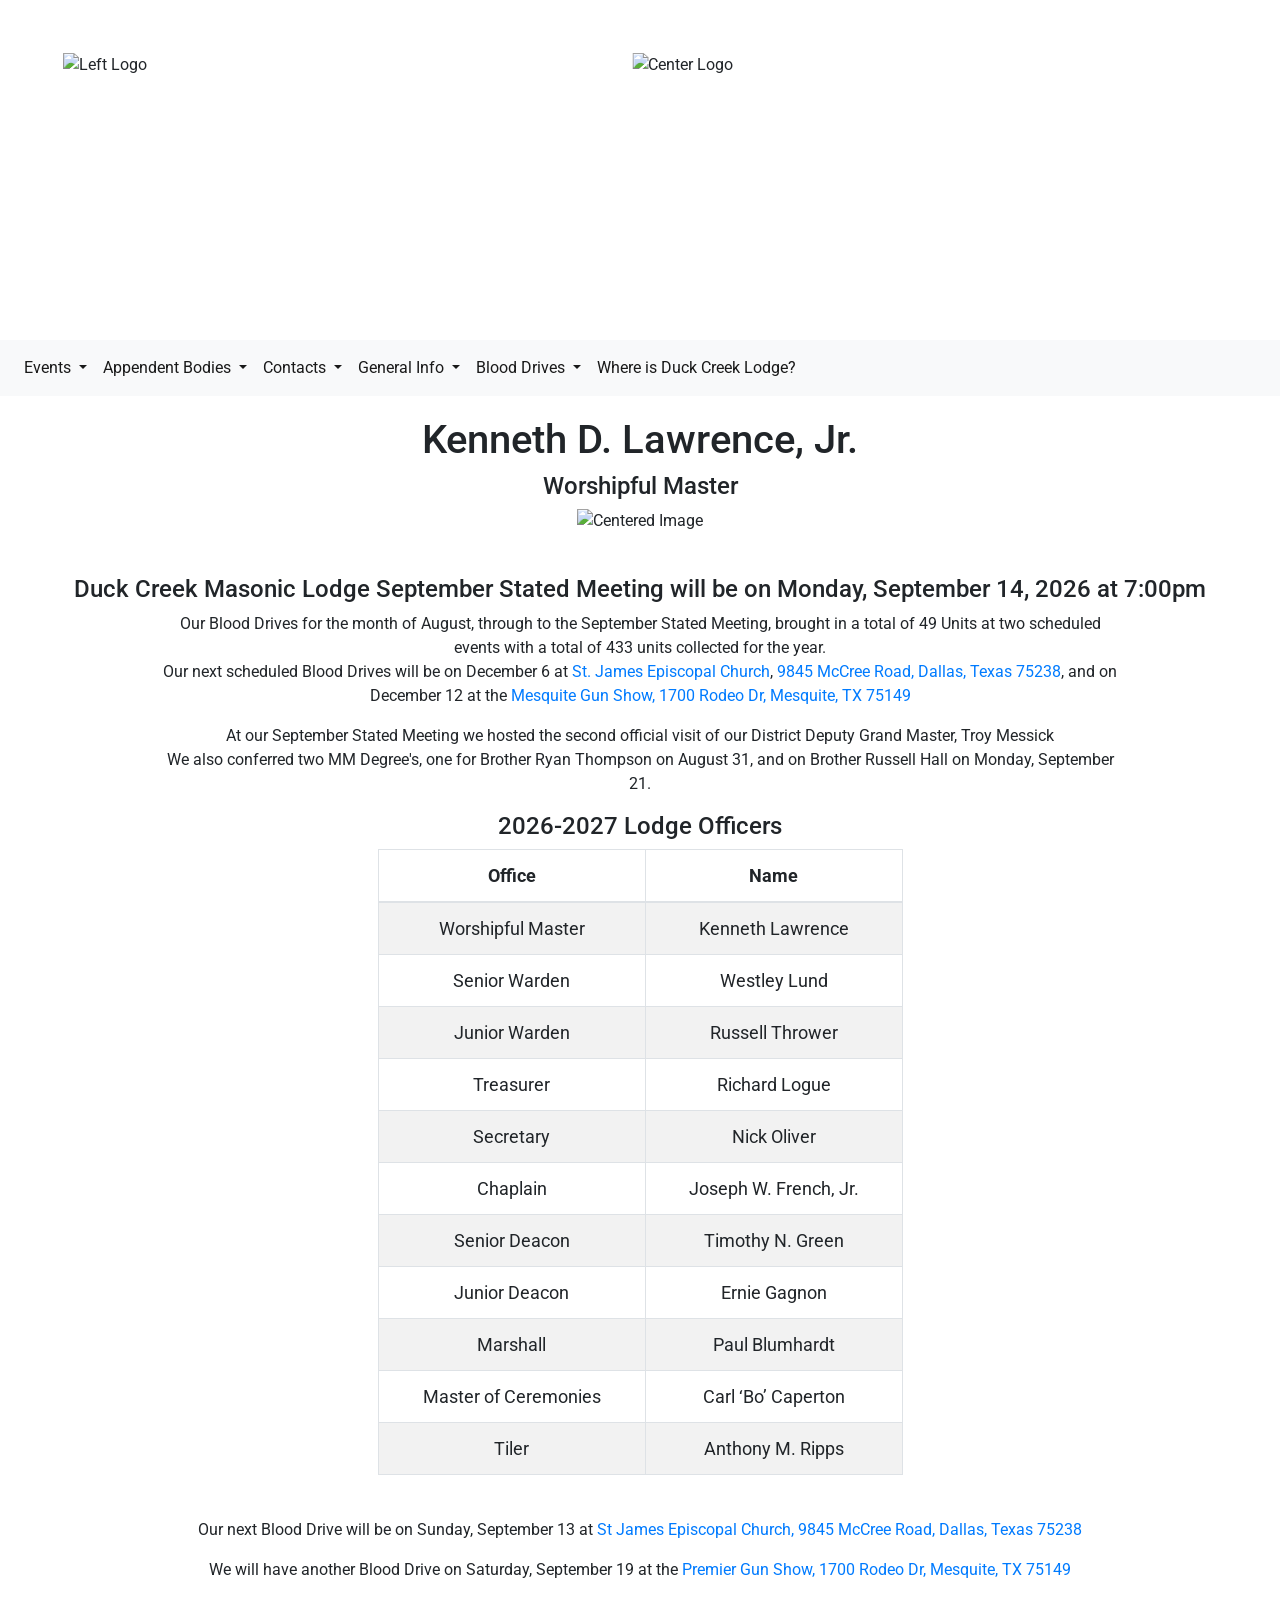
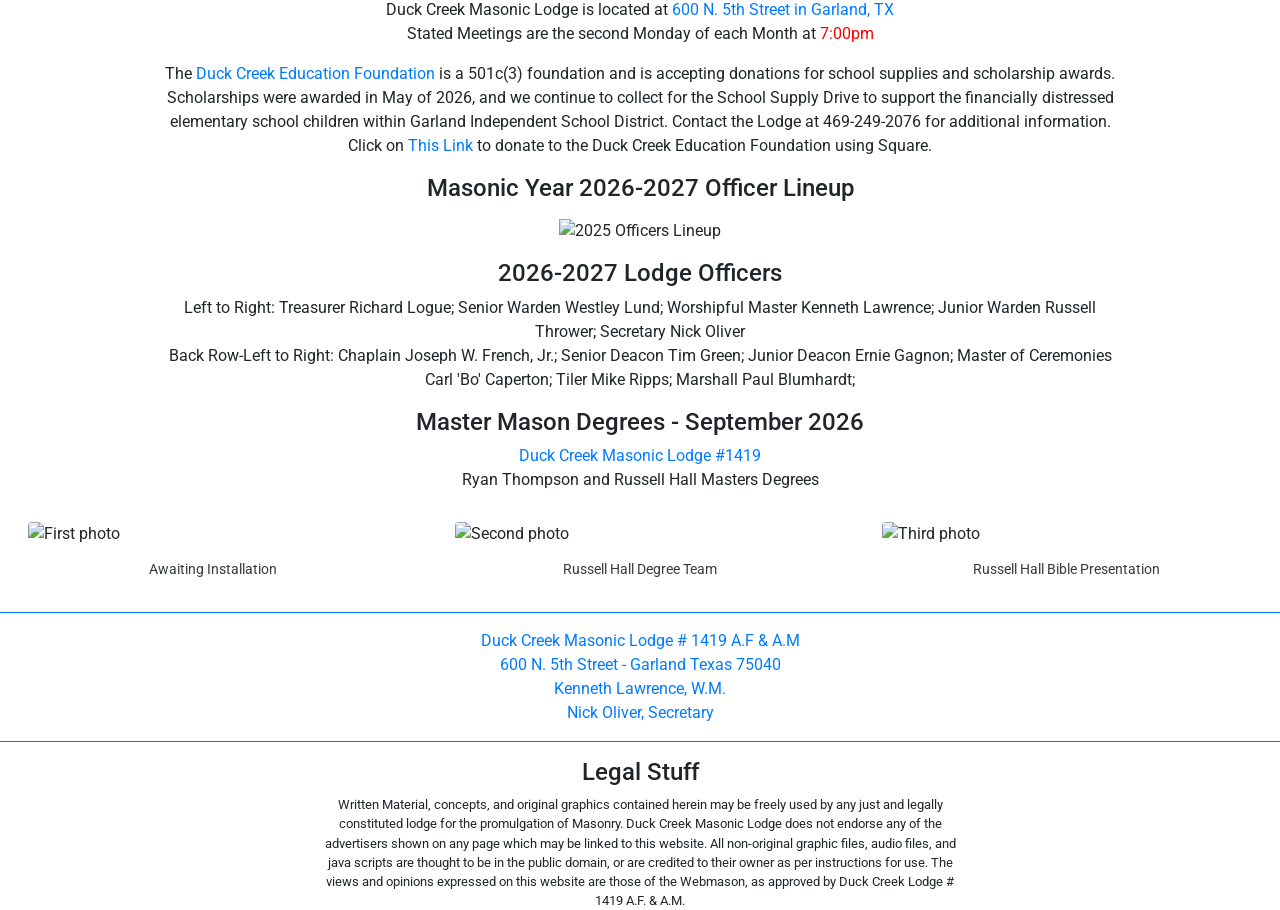
==== index.html @ f327c806 "October update" ====
<!DOCTYPE html>
<html lang="en">

<head>
    <!-- Google analytics javascript -->
    <script async src="https://www.googletagmanager.com/gtag/js?id=G-EPC816P510"></script>
    <script>
        window.dataLayer = window.dataLayer || [];
        function gtag() { dataLayer.push(arguments); }
        gtag('js', new Date());

        gtag('config', 'G-EPC816P510'); 
    </script>

    <meta charset="UTF-8">
    <meta name="viewport" content="width=device-width, initial-scale=1.0">
    <title>Duck Creek Masonic Lodge</title>
    <link rel="preconnect" href="https://fonts.googleapis.com">
    <link rel="preconnect" href="https://fonts.gstatic.com" crossorigin>
    <link
        href="https://fonts.googleapis.com/css2?family=Roboto:ital,wght@0,100..900;1,100..900&family=Sansation:ital,wght@0,300;0,400;0,700;1,300;1,400;1,700&display=swap"
        rel="stylesheet">
    <link rel="stylesheet" href="https://cdn.jsdelivr.net/npm/bootstrap@4.5.3/dist/css/bootstrap.min.css"
        integrity="sha384-TX8t27EcRE3e/ihU7zmQxVncDAy5uIKz4rEkgIXeMed4M0jlfIDPvg6uqKI2xXr2" crossorigin="anonymous">
    <link rel="stylesheet" href="styles.css">
</head>

<body>
    <div class="header">
        <img src="images/gmlogo.jpg" alt="Left Logo" class="logo-left">
        <img src="images/DCLheader2000.gif" alt="Center Logo" class="logo-center">
    </div>
    <nav class="navbar navbar-expand-lg navbar-light bg-light">
        <!-- <a class="navbar-brand" href="#">Navbar</a> -->
        <button class="navbar-toggler" type="button" data-toggle="collapse" data-target="#navbarSupportedContent"
            aria-controls="navbarSupportedContent" aria-expanded="false" aria-label="Toggle navigation">
            <span class="navbar-toggler-icon"></span>
        </button>

        <div class="collapse navbar-collapse" id="navbarSupportedContent">
            <ul class="navbar-nav mr-auto">
                <li class="nav-item active dropdown">
                    <a class="nav-link dropdown-toggle" href="#" id="navbarDropdown" role="button"
                        data-toggle="dropdown" aria-haspopup="true" aria-expanded="false">
                        Events
                    </a>
                    <div class="dropdown-menu" aria-labelledby="navbarDropdown">
                        <a class="dropdown-item" href="https://masoniceventstexas.org/" target="_blank">Masonic
                            Events</a>
                        <a class="dropdown-item" href="https://tx.grandview.systems/public_members/events"
                            target="blank">Grand Lodge Events</a>
                        <!-- <div class="dropdown-divider"></div>
                        <a class="dropdown-item" href="#">Something else here</a> -->
                    </div>
                </li>
                <li class="nav-item active dropdown">
                    <a class="nav-link dropdown-toggle" href="#" id="navbarDropdown" role="button"
                        data-toggle="dropdown" aria-haspopup="true" aria-expanded="false">
                        Appendent Bodies
                    </a>
                    <div class="dropdown-menu" aria-labelledby="navbarDropdown">
                        <a class="dropdown-item" href="http://www.14mwsa.com/" target="_blank">14th District MWSA</a>
                        <a class="dropdown-item" href="https://www.hellashriner.org" target="_blank">Hella
                            Shrine</a></a>
                        <a class="dropdown-item" href="https://dallasscottishrite.org" target="_blank">Dallas Scottish
                            Rite</a></a>
                        <a class="dropdown-item" href="https://www.garlandscottishriteclub.org/" target="_blank">Garland
                            Scottish Rite Club</a>
                        <a class="dropdown-item" href="https://www.richardsondemolay.com/" target="_blank">Richardson
                            Chapter, Order of
                            Demolay</a>
                    </div>
                </li>
                <li class="nav-item active dropdown">
                    <a class="nav-link dropdown-toggle" href="#" id="navbarDropdown" role="button"
                        data-toggle="dropdown" aria-haspopup="true" aria-expanded="false">
                        Contacts
                    </a>
                    <div class="dropdown-menu" aria-labelledby="navbarDropdown">
                        <a class="dropdown-item pmpage" href="Pastmasters/pastmasters.html" target="blank">Past
                            Masters</a>
                        <a class="dropdown-item" href="committees/duck_creek_masonic_lodge.htm"
                            target="blank">Committees</a>
                        <a class="dropdown-item" href="Officers/officers-line.html" target="blank">Officers</a>
                    </div>
                </li>
                <li class="nav-item active dropdown">
                    <a class="nav-link dropdown-toggle" href="#" id="navbarDropdown" role="button"
                        data-toggle="dropdown" aria-haspopup="true" aria-expanded="false">
                        General Info
                    </a>
                    <div class="dropdown-menu" aria-labelledby="navbarDropdown">
                        <a class="dropdown-item" href="info%20page/info%20page.htm" target="blank">Your First Steps</a>
                        <a class="dropdown-item" href="masonic%20library%20web%20page/library.htm"
                            target="blank">Library</a>
                        <a class="dropdown-item" href="download page/download.htm" target="blank">Download Area</a>
                        <a class="dropdown-item" href="Masonic%20History/texaspage.htm" target="blank">Masonic
                            History</a>
                    </div>
                </li>
                <li class="nav-item active dropdown">
                    <a class="nav-link dropdown-toggle" href="#" id="navbarDropdown" role="button"
                        data-toggle="dropdown" aria-haspopup="true" aria-expanded="false">
                        Blood Drives
                    </a>
                    <div class="dropdown-menu" aria-labelledby="navbarDropdown">
                        <a class="dropdown-item" href="blood_drive/PremierGunShows_19Sept2026.pdf"
                            target="blank">Mesquite Gun Show-Sept 19</a>
                    </div>
                </li>
                <li class="nav-item active">
                    <a class="nav-link" href="https://maps.app.goo.gl/DJQTH6rygaQ6bvAQA" target="_blank">Where is Duck
                        Creek Lodge?</a>
                </li>
            </ul>
            <!-- <form class="form-inline my-2 my-lg-0">
                <input class="form-control mr-sm-2" type="search" placeholder="Search" aria-label="Search">
                <button class="btn btn-outline-success my-2 my-sm-0" type="submit">Search</button>
            </form> -->
        </div>
    </nav>
    <h1>Kenneth D. Lawrence, Jr.</h1>
    <h2>Worshipful Master</h2>
    <div class="text-center" id="lawrencepic">
        <img src="pictures/2026Install/WMLawrence.jpg" class="img-fluid mt-0" alt="Centered Image">
    </div>

    <h2>Duck Creek Masonic Lodge September Stated Meeting will be on
        Monday, September 14, 2026 at 7:00pm</h2>

    <div class="w-75 mx-auto text-center">
        <p>
            Our Blood Drives for the month of August, through to the September Stated Meeting, brought in a total of 49
            Units at two scheduled events with a total of 433 units collected for the year.<br>
            Our next scheduled Blood Drives will be on December 6 at <a href="https://www.stjamesdallas.org/"
                target=blank"> St. James Episcopal Church</a>, <a href="https://maps.app.goo.gl/JVYgph7uQunZA3aZ9"
                target="blank"> 9845 McCree Road, Dallas, Texas 75238</a>, and on December 12 at
            the <a href="https://premiergunshows.com/gun-show/mesquite-gun-show/" target="_blank"> Mesquite Gun Show,
            </a><a href="https://maps.app.goo.gl/fCtRTa7iSNhPukZV9" target="blank"> 1700 Rodeo Dr, Mesquite, TX
                75149</a>
        </p>
        <p> At our September Stated Meeting we hosted the second official visit of our District Deputy Grand Master,
            Troy Messick<br>We also conferred two MM Degree's, one for Brother Ryan Thompson on August 31, and on
            Brother Russell Hall on Monday, September 21.<br>
        </p>
    </div>

    <div class="w-75 mx-auto text-center"></div>
    <h2> 2026-2027 Lodge Officers </h2>
    </div>

    <div class="container min-vh-50 d-flex justify-content-center align-items-center page-centered-text">
        <div class="col-md-8 col-lg-6">
            <table class="table table-bordered table-striped">
                <thead>
                    <tr>
                        <th>Office</th>
                        <th>Name</th>
                    </tr>
                </thead>
                <tr>
                    <td>Worshipful Master</td>
                    <td>Kenneth Lawrence</td>
                </tr>
                <tr>
                    <td>Senior Warden</td>
                    <td>Westley Lund</td>
                </tr>
                <tr>
                    <td>Junior Warden</td>
                    <td>Russell Thrower</td>
                </tr>
                <tr>
                    <td>Treasurer</td>
                    <td>Richard Logue</td>
                </tr>
                <tr>
                    <td>Secretary</td>
                    <td>Nick Oliver</td>
                </tr>
                <tr>
                    <td>Chaplain</td>
                    <td>Joseph W. French, Jr.</td>
                </tr>
                <tr>
                    <td>Senior Deacon</td>
                    <td>Timothy N. Green</td>
                </tr>
                <tr>
                    <td>Junior Deacon</td>
                    <td>Ernie Gagnon</td>
                </tr>
                <tr>
                    <td>Marshall</td>
                    <td>Paul Blumhardt</td>
                </tr>
                <tr>
                    <td>Master of Ceremonies</td>
                    <td>Carl ‘Bo’ Caperton</td>
                </tr>
                <tr>
                    <td>Tiler</td>
                    <td>Anthony M. Ripps</td>
                </tr>
            </table><br>
        </div>
    </div>
    <div class="w-75 mx-auto text-center">
        <p>
            Our next Blood Drive will be on Sunday, September 13 at
            <a href="https://www.stjamesdallas.org/" target=blank"> St James Episcopal Church, </a>
            <a href="https://maps.app.goo.gl/JVYgph7uQunZA3aZ9" target="blank"> 9845 McCree Road, Dallas, Texas
                75238</a>
        </p>
        <p>
            We will have another Blood Drive on Saturday, September 19 at the
            <a href="https://premiergunshows.com/gun-show/mesquite-gun-show/Mesquite" target="_blank"> Premier Gun
                Show,</a>
            <a href="https://mapq.st/4ajHsDI" target="blank"> 1700 Rodeo Dr, Mesquite, TX 75149</a>
        </p>
        <p>
            Duck Creek Masonic Lodge is located at <a href="https://maps.app.goo.gl/53rf7KQKUWL5YLFg7"
                target="_blank">600 N. 5th Street in Garland, TX</a><br>
            Stated Meetings are the second Monday of each Month at <span class="red-color">7:00pm</span>
        </p>
        <p>
            The <a href="dcef/index_dcef.html" target="_blank">Duck Creek Education Foundation</a> is a 501c(3)
            foundation and is accepting donations for school supplies and scholarship awards. Scholarships were
            awarded in May of 2026, and we continue to collect for the School Supply Drive to support the
            financially distressed elementary school children within Garland Independent School District. Contact
            the Lodge at 469-249-2076 for additional information. Click on <a href="https://square.link/u/goj48rEP"
                target="blank">This Link</a> to donate to the Duck Creek Education Foundation using Square.
        </p>
    </div>
    <h2>Masonic Year 2026-2027 Officer Lineup</h2>
    <div class="text-center" id="2025officers">
        <img src="pictures/2026Install/2026Lineup.jpg" class="w-75 mt-2 mb-3" alt="2025 Officers Lineup">
    </div>
    <div class="w-75 mx-auto text-center">
        <h2>2026-2027 Lodge Officers</h2>
        <p> Left to Right: Treasurer Richard Logue; Senior Warden Westley Lund;
            Worshipful Master Kenneth Lawrence; Junior Warden Russell Thrower; Secretary Nick Oliver<br>
            Back Row-Left to Right: Chaplain Joseph W. French, Jr.; Senior Deacon Tim Green; Junior Deacon Ernie Gagnon;
            Master of Ceremonies Carl 'Bo' Caperton; Tiler Mike Ripps; Marshall Paul Blumhardt;
        </p>
    </div>
    <div class="h2">
        <h2>Master Mason Degrees - September 2026</h2>
    </div>
    <div class="w-75 mx-auto text-center">
        <a href="https://www.duckcreek1419.org/" target="_blank"> Duck Creek Masonic Lodge #1419</a>
        <p>Ryan Thompson and Russell Hall Masters Degrees</p>
    </div>
    <div class="container-fluid">
        <div class="row g-6">
            <div class="col-md-4">
                <figure class="figure w-100">
                    <img src="pictures/2026Install/AwaitingInstallation.jpg" class="img-fluid w-100 rounded"
                        alt="First photo">
                    <figcaption class="figure-caption text-center fs-4 fw-bold text-dark">Awaiting Installation
                    </figcaption>
                </figure>
            </div>
            <div class="col-md-4">
                <figure class="figure w-100">
                    <img src="pictures/2026MMDegrees/hallKOMGroup2.jpeg" class="img-fluid w-100 rounded"
                        alt="Second photo">
                    <figcaption class="figure-caption text-center fs-4 fw-bold text-dark">Russell Hall Degree Team
                    </figcaption>
                </figure>
            </div>
            <div class="col-md-4">
                <figure class="figure w-100">
                    <img src="pictures/2026MMDegrees/hallBiblePreso3.jpg" class="img-fluid w-100 rounded"
                        alt="Third photo">
                    <figcaption class="figure-caption text-center fs-4 fw-bold text-dark">Russell Hall Bible
                        Presentation
                    </figcaption>
                </figure>
            </div>
        </div>
    </div>

    <hr class="w-100 border-primary">
    <div class="w-75 mx-auto text-center">
        <a href="www.duckcreek1419.org" target="blank">Duck Creek Masonic Lodge # 1419 A.F & A.M</a><br>
        <a href="https://maps.app.goo.gl/A9FoGZBdbUQHidB2A" target="blank">600 N. 5th Street - Garland Texas
            75040</a><br>
        <a href="mailto:kennethlawrence@yahoo.com">Kenneth Lawrence, W.M.</a><br>
        <a href="mailto:secretary@duckcreek1419.org">Nick Oliver, Secretary</a>
    </div>
    <hr class="w-100 border-primary">

    <div class="h2">
        <h2>Legal Stuff</h2>
    </div>
    <div class="w-50 mx-auto text-center small">
        Written Material, concepts, and original graphics contained herein may be freely used by any just
        and legally constituted lodge for the promulgation of Masonry. Duck
        Creek Masonic Lodge does not endorse any of the advertisers shown on any page
        which may be linked to this website. All non-original graphic files,
        audio files, and java scripts are thought to be in the public domain,
        or are credited to their owner as per instructions for use. The
        views and opinions expressed on this website are those of the Webmason,
        as approved by Duck Creek Lodge # 1419 A.F. & A.M.
    </div>

    <script src="script.js"></script>
    <script src=" https://code.jquery.com/jquery-3.5.1.slim.min.js"
        integrity="sha384-DfXdz2htPH0lsSSs5nCTpuj/zy4C+OGpamoFVy38MVBnE+IbbVYUew+OrCXaRkfj"
        crossorigin="anonymous"></script>
    <script src="https://cdn.jsdelivr.net/npm/popper.js@1.16.1/dist/umd/popper.min.js"
        integrity="sha384-9/reFTGAW83EW2RDu2S0VKaIzap3H66lZH81PoYlFhbGU+6BZp6G7niu735Sk7lN"
        crossorigin="anonymous"></script>
    <script src="https://cdn.jsdelivr.net/npm/bootstrap@4.5.3/dist/js/bootstrap.min.js"
        integrity="sha384-w1Q4orYjBQndcko6MimVbzY0tgp4pWB4lZ7lr30WKz0vr/aWKhXdBNmNb5D92v7s"
        crossorigin="anonymous"></script>
</body>

</html>
---- styles.css ----
* {
    margin: 0;
    padding: 0;
    box-sizing: border-box;
}

@font-face {
    font-family: Roboto;
    src: url(fonts/Roboto-Regular.ttf);
}

@font-face {
    font-family: RobotoMedium;
    src: url(fonts/Roboto-Medium.ttf);
}

@font-face {
    font-family: RobotoBold;
    src: url(fonts/Roboto-Bold.ttf);
}

body {
    font-family: Roboto, sans-serif;
    background: white;
    min-height: 100vh;
    position: relative;
}

/* Header area */
.header {
    position: relative;
    height: 250px;
    width: 100%;
    margin-bottom: 90px;
}

/* Upper-left logo */
.logo-left {
    position: absolute;
    top: 10px;
    left: 20px;
    width: 250px;
    height: auto;
}

/* Upper-center logo */
.logo-center {
    position: absolute;
    top: 10px;
    left: 50%;
    transform: translateX(-50%);
    width: auto;
    height: 210px;
}

img {
    width: 30%;
    /* margin: 1.6666%; this can be used, but there is also a calc solution */
    margin: calc(20%/6);
}

h1 {
    display: block;
    width: auto;
    text-align: center;
    justify-content: center;
    align-items: center;
    margin-top: 20px;
    font-family: Roboto;
}

h2 {
    display: block;
    width: auto;
    text-align: center;
    justify-content: center;
    align-items: center;
    font-size: 24px;
    font-family: Roboto;
}

.page-centered-text {
    display: block;
    width: auto;
    text-align: center;
    justify-content: center;
    align-items: center;
    font-size: 18px;
    font-family: Roboto;
}

.red-color {
    color: red;
}
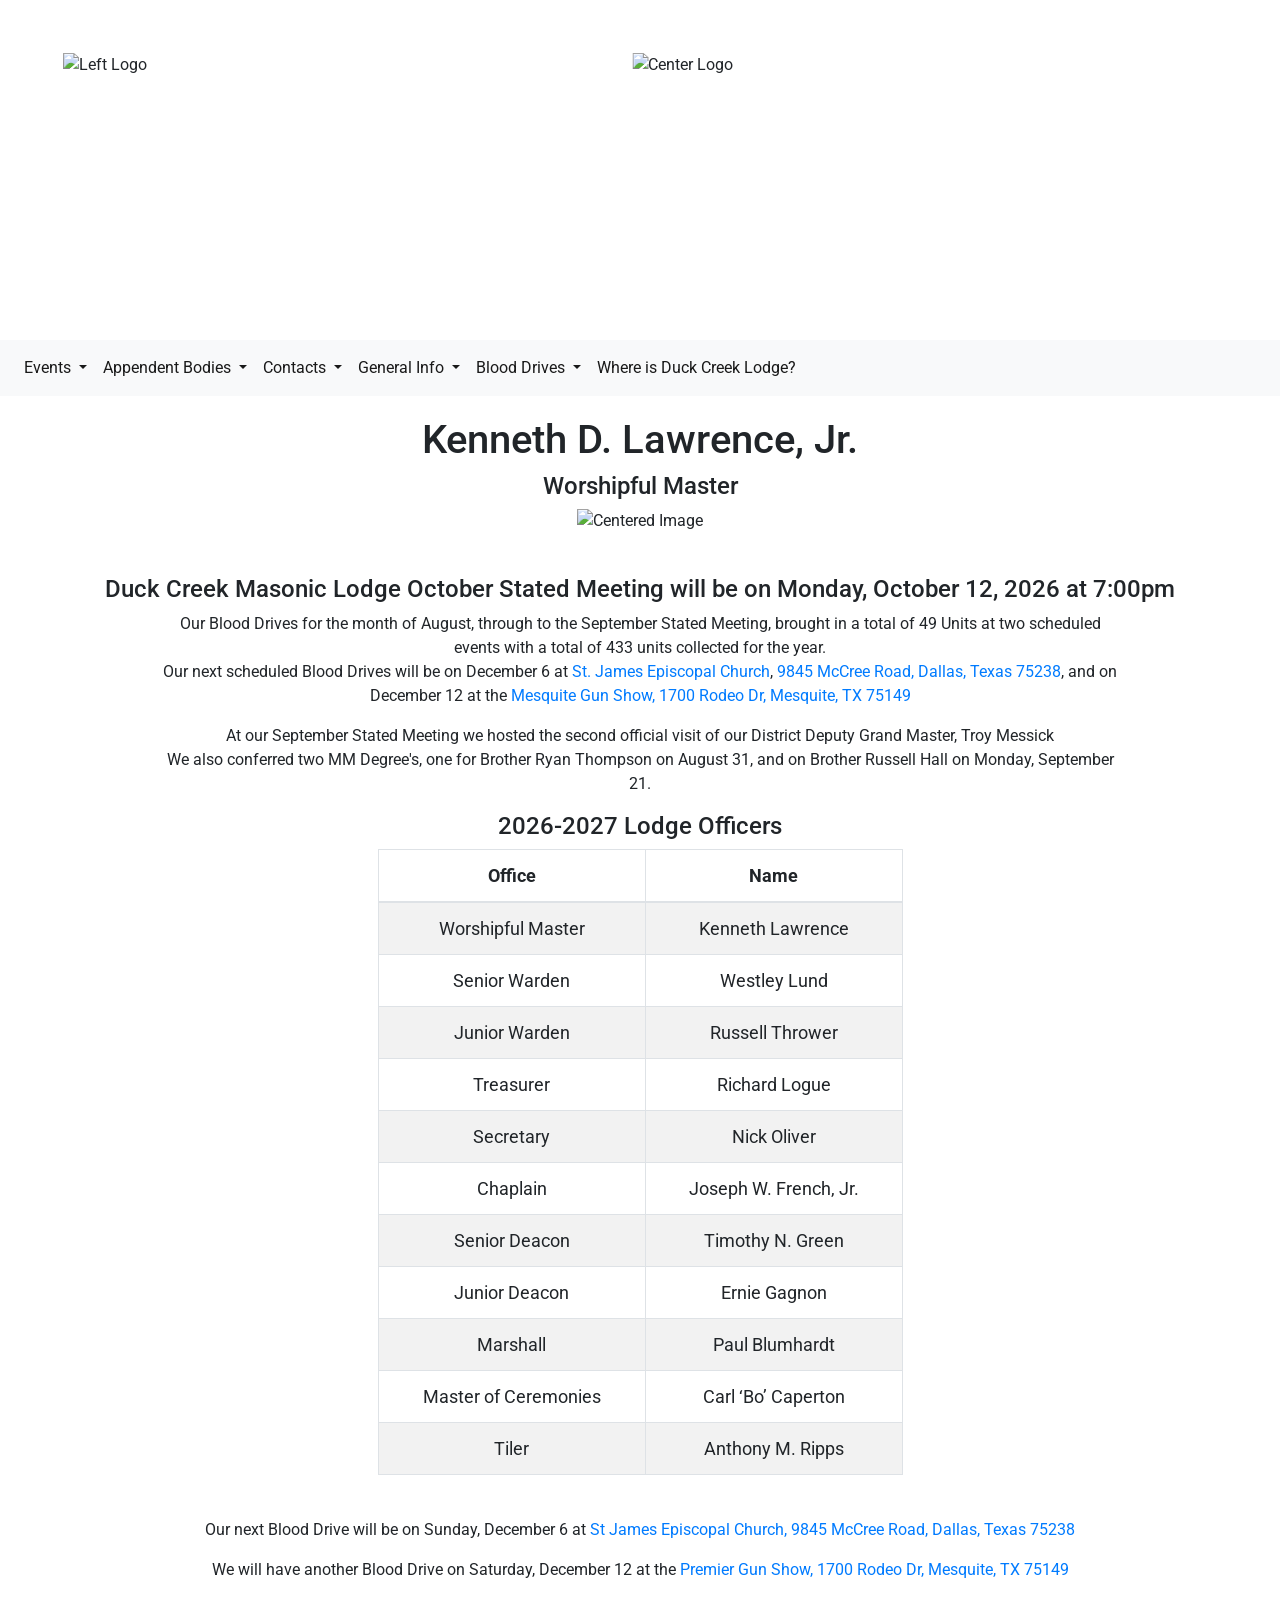
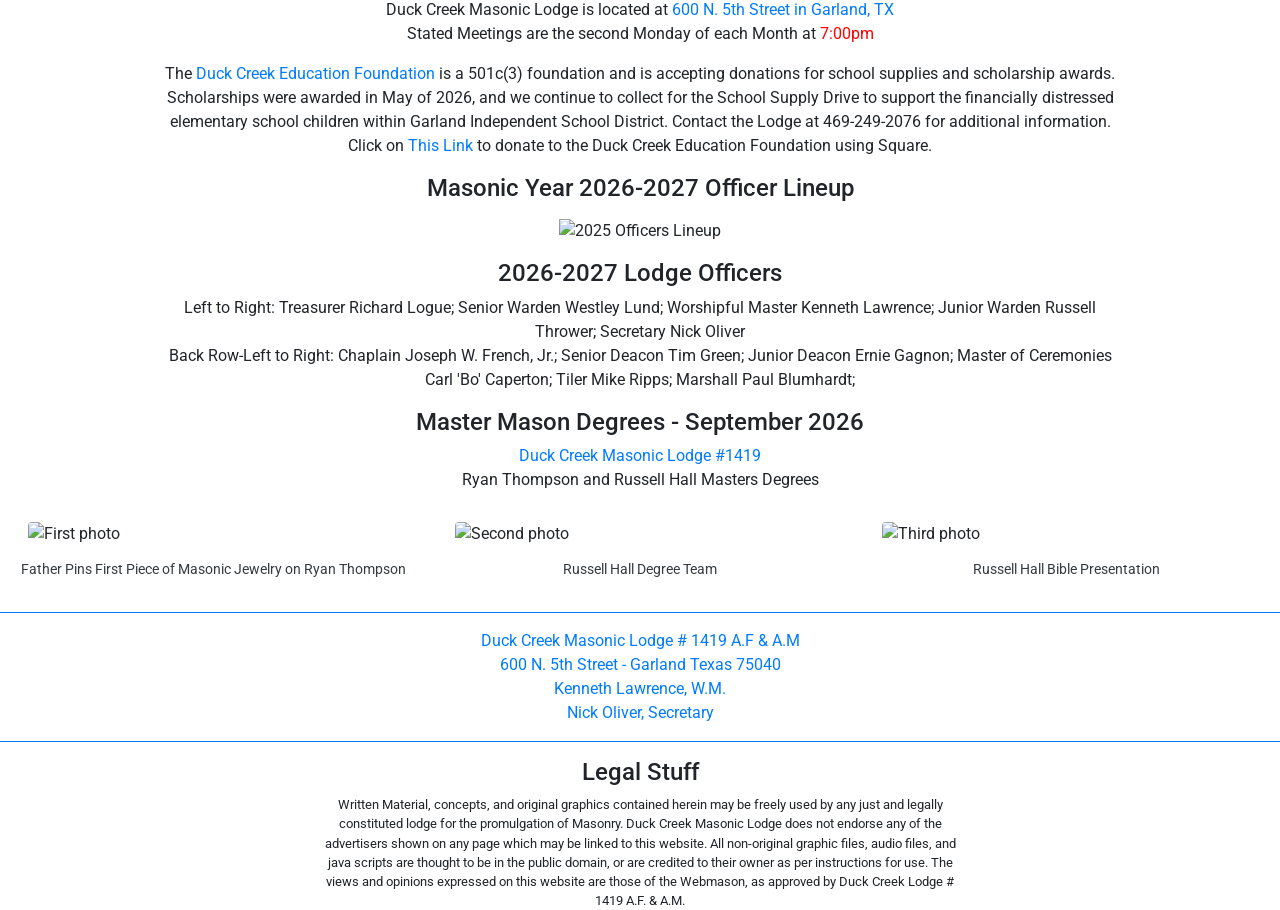
==== commit bd63db40: "dcef updates" ====
--- a/index.html
+++ b/index.html
@@ -125,8 +125,8 @@
         <img src="pictures/2026Install/WMLawrence.jpg" class="img-fluid mt-0" alt="Centered Image">
     </div>
 
-    <h2>Duck Creek Masonic Lodge September Stated Meeting will be on
-        Monday, September 14, 2026 at 7:00pm</h2>
+    <h2>Duck Creek Masonic Lodge October Stated Meeting will be on
+        Monday, October 12, 2026 at 7:00pm</h2>
 
     <div class="w-75 mx-auto text-center">
         <p>
@@ -207,13 +207,13 @@
     </div>
     <div class="w-75 mx-auto text-center">
         <p>
-            Our next Blood Drive will be on Sunday, September 13 at
+            Our next Blood Drive will be on Sunday, December 6 at
             <a href="https://www.stjamesdallas.org/" target=blank"> St James Episcopal Church, </a>
             <a href="https://maps.app.goo.gl/JVYgph7uQunZA3aZ9" target="blank"> 9845 McCree Road, Dallas, Texas
                 75238</a>
         </p>
         <p>
-            We will have another Blood Drive on Saturday, September 19 at the
+            We will have another Blood Drive on Saturday, December 12 at the
             <a href="https://premiergunshows.com/gun-show/mesquite-gun-show/Mesquite" target="_blank"> Premier Gun
                 Show,</a>
             <a href="https://mapq.st/4ajHsDI" target="blank"> 1700 Rodeo Dr, Mesquite, TX 75149</a>
@@ -255,9 +255,10 @@
         <div class="row g-6">
             <div class="col-md-4">
                 <figure class="figure w-100">
-                    <img src="pictures/2026Install/AwaitingInstallation.jpg" class="img-fluid w-100 rounded"
+                    <img src="pictures/2026MMDegrees/thompsonFatherPin.jpeg" class="img-fluid w-100 rounded"
                         alt="First photo">
-                    <figcaption class="figure-caption text-center fs-4 fw-bold text-dark">Awaiting Installation
+                    <figcaption class="figure-caption text-center fs-4 fw-bold text-dark">Father Pins First Piece of
+                        Masonic Jewelry on Ryan Thompson
                     </figcaption>
                 </figure>
             </div>
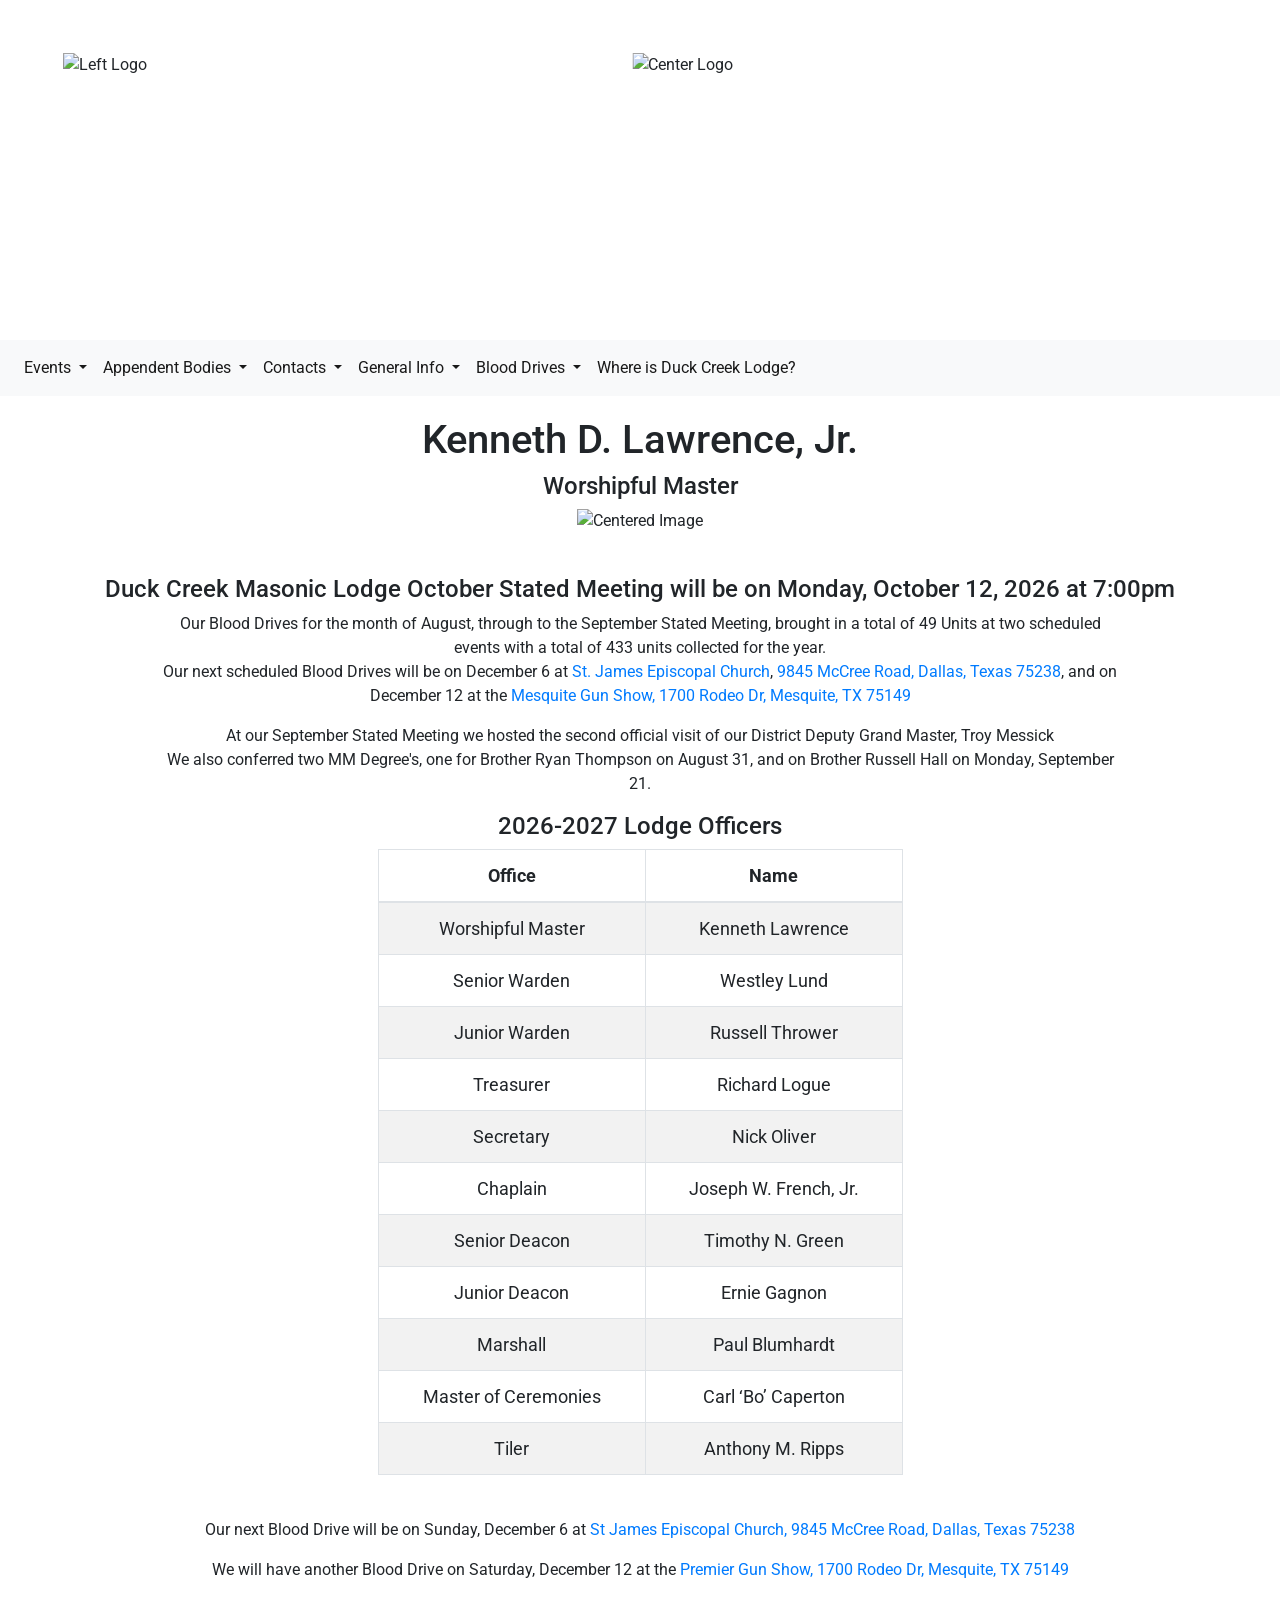
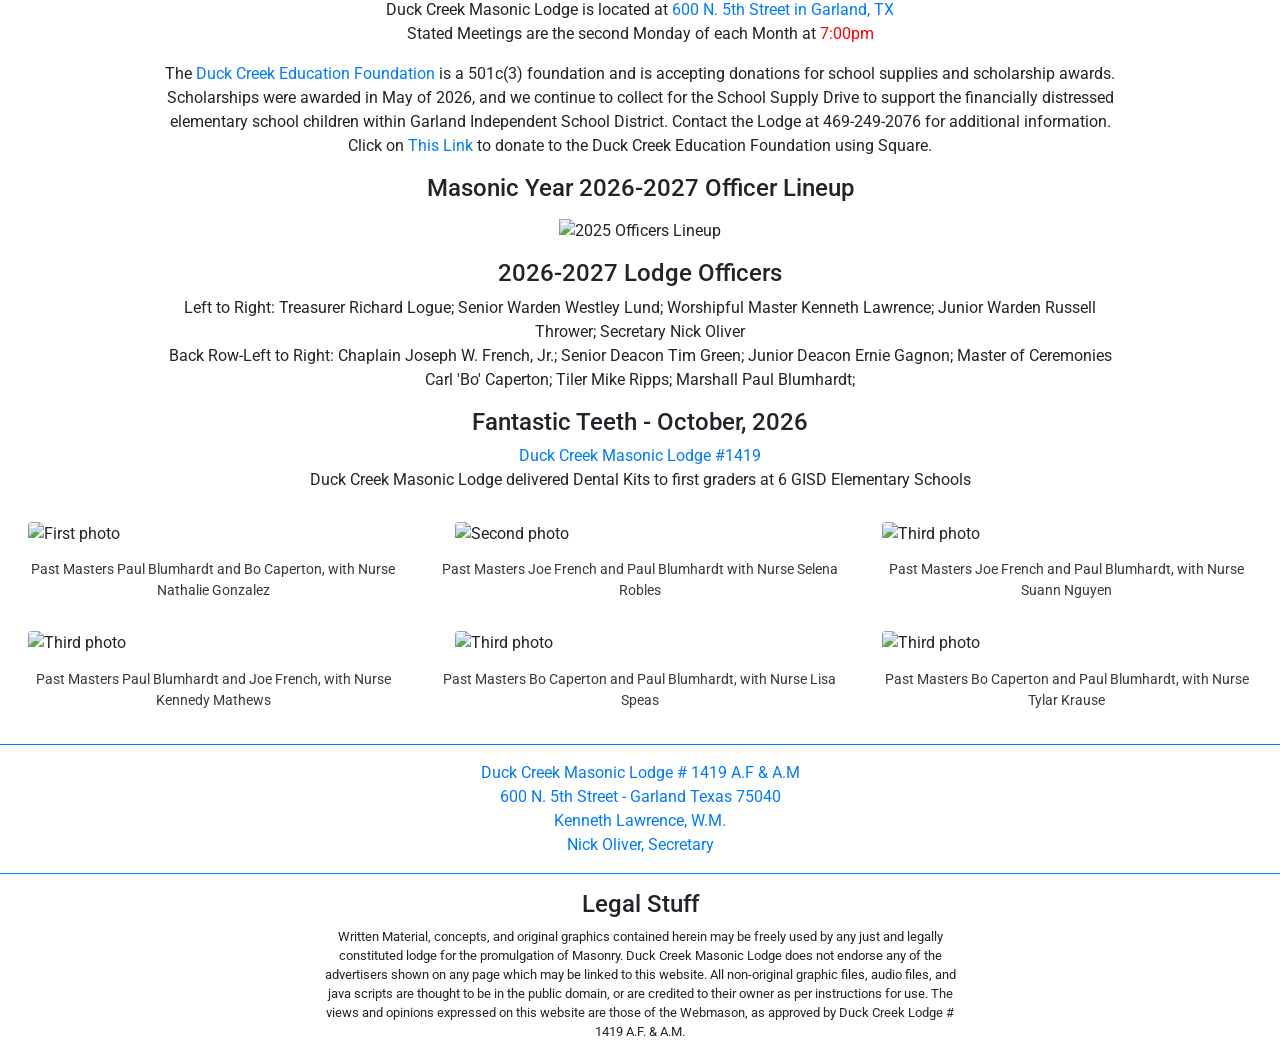
==== commit 81879026: "adding fantastic teeth pictures" ====
--- a/index.html
+++ b/index.html
@@ -69,6 +69,9 @@
                         <a class="dropdown-item" href="https://www.richardsondemolay.com/" target="_blank">Richardson
                             Chapter, Order of
                             Demolay</a>
+                        <a class="dropdown-item" href="https://www.duckcreek1419.org/dcef/index_dcef.html"
+                            target="_blank">Duck Creek Education Foundation (DCEF)
+                        </a>
                     </div>
                 </li>
                 <li class="nav-item active dropdown">
@@ -245,37 +248,65 @@
         </p>
     </div>
     <div class="h2">
-        <h2>Master Mason Degrees - September 2026</h2>
+        <h2>Fantastic Teeth - October, 2026</h2>
     </div>
     <div class="w-75 mx-auto text-center">
         <a href="https://www.duckcreek1419.org/" target="_blank"> Duck Creek Masonic Lodge #1419</a>
-        <p>Ryan Thompson and Russell Hall Masters Degrees</p>
+        <p>Duck Creek Masonic Lodge delivered Dental Kits to first graders at 6 GISD Elementary Schools</p>
     </div>
     <div class="container-fluid">
         <div class="row g-6">
             <div class="col-md-4">
                 <figure class="figure w-100">
-                    <img src="pictures/2026MMDegrees/thompsonFatherPin.jpeg" class="img-fluid w-100 rounded"
+                    <img src="pictures/fantastic_teeth/2026/freeman.jpg" class="img-fluid w-100 rounded"
                         alt="First photo">
-                    <figcaption class="figure-caption text-center fs-4 fw-bold text-dark">Father Pins First Piece of
-                        Masonic Jewelry on Ryan Thompson
-                    </figcaption>
-                </figure>
-            </div>
-            <div class="col-md-4">
-                <figure class="figure w-100">
-                    <img src="pictures/2026MMDegrees/hallKOMGroup2.jpeg" class="img-fluid w-100 rounded"
+                    <figcaption class="figure-caption text-center fs-4 fw-bold text-dark">Past Masters Paul Blumhardt
+                        and Bo Caperton, with Nurse Nathalie Gonzalez
+                    </figcaption>
+                </figure>
+            </div>
+            <div class="col-md-4">
+                <figure class="figure w-100">
+                    <img src="pictures/fantastic_teeth/2026/classicalCenteratVial.jpeg" class="img-fluid w-100 rounded"
                         alt="Second photo">
-                    <figcaption class="figure-caption text-center fs-4 fw-bold text-dark">Russell Hall Degree Team
-                    </figcaption>
-                </figure>
-            </div>
-            <div class="col-md-4">
-                <figure class="figure w-100">
-                    <img src="pictures/2026MMDegrees/hallBiblePreso3.jpg" class="img-fluid w-100 rounded"
+                    <figcaption class="figure-caption text-center fs-4 fw-bold text-dark">Past Masters Joe French and
+                        Paul Blumhardt with Nurse Selena Robles
+                    </figcaption>
+                </figure>
+            </div>
+            <div class="col-md-4">
+                <figure class="figure w-100">
+                    <img src="pictures/fantastic_teeth/2026/heatherGlen.jpg" class="img-fluid w-100 rounded"
                         alt="Third photo">
-                    <figcaption class="figure-caption text-center fs-4 fw-bold text-dark">Russell Hall Bible
-                        Presentation
+                    <figcaption class="figure-caption text-center fs-4 fw-bold text-dark">Past Masters Joe French and
+                        Paul Blumhardt, with Nurse Suann Nguyen
+                    </figcaption>
+                </figure>
+            </div>
+            <div class="col-md-4">
+                <figure class="figure w-100">
+                    <img src="pictures/fantastic_teeth/2026/herfurth.jpg" class="img-fluid w-100 rounded"
+                        alt="Third photo">
+                    <figcaption class="figure-caption text-center fs-4 fw-bold text-dark">Past Masters Paul Blumhardt
+                        and Joe French, with Nurse Kennedy Mathews
+                    </figcaption>
+                </figure>
+            </div>
+            <div class="col-md-4">
+                <figure class="figure w-100">
+                    <img src="pictures/fantastic_teeth/2026/shorehaven.jpg" class="img-fluid w-100 rounded"
+                        alt="Third photo">
+                    <figcaption class="figure-caption text-center fs-4 fw-bold text-dark">Past Masters Bo Caperton and
+                        Paul Blumhardt, with Nurse Lisa Speas
+                    </figcaption>
+                </figure>
+            </div>
+            <div class="col-md-4">
+                <figure class="figure w-100">
+                    <img src="pictures/fantastic_teeth/2026/toler.jpg" class="img-fluid w-100 rounded"
+                        alt="Third photo">
+                    <figcaption class="figure-caption text-center fs-4 fw-bold text-dark">Past Masters Bo Caperton and
+                        Paul Blumhardt, with Nurse Tylar Krause
                     </figcaption>
                 </figure>
             </div>
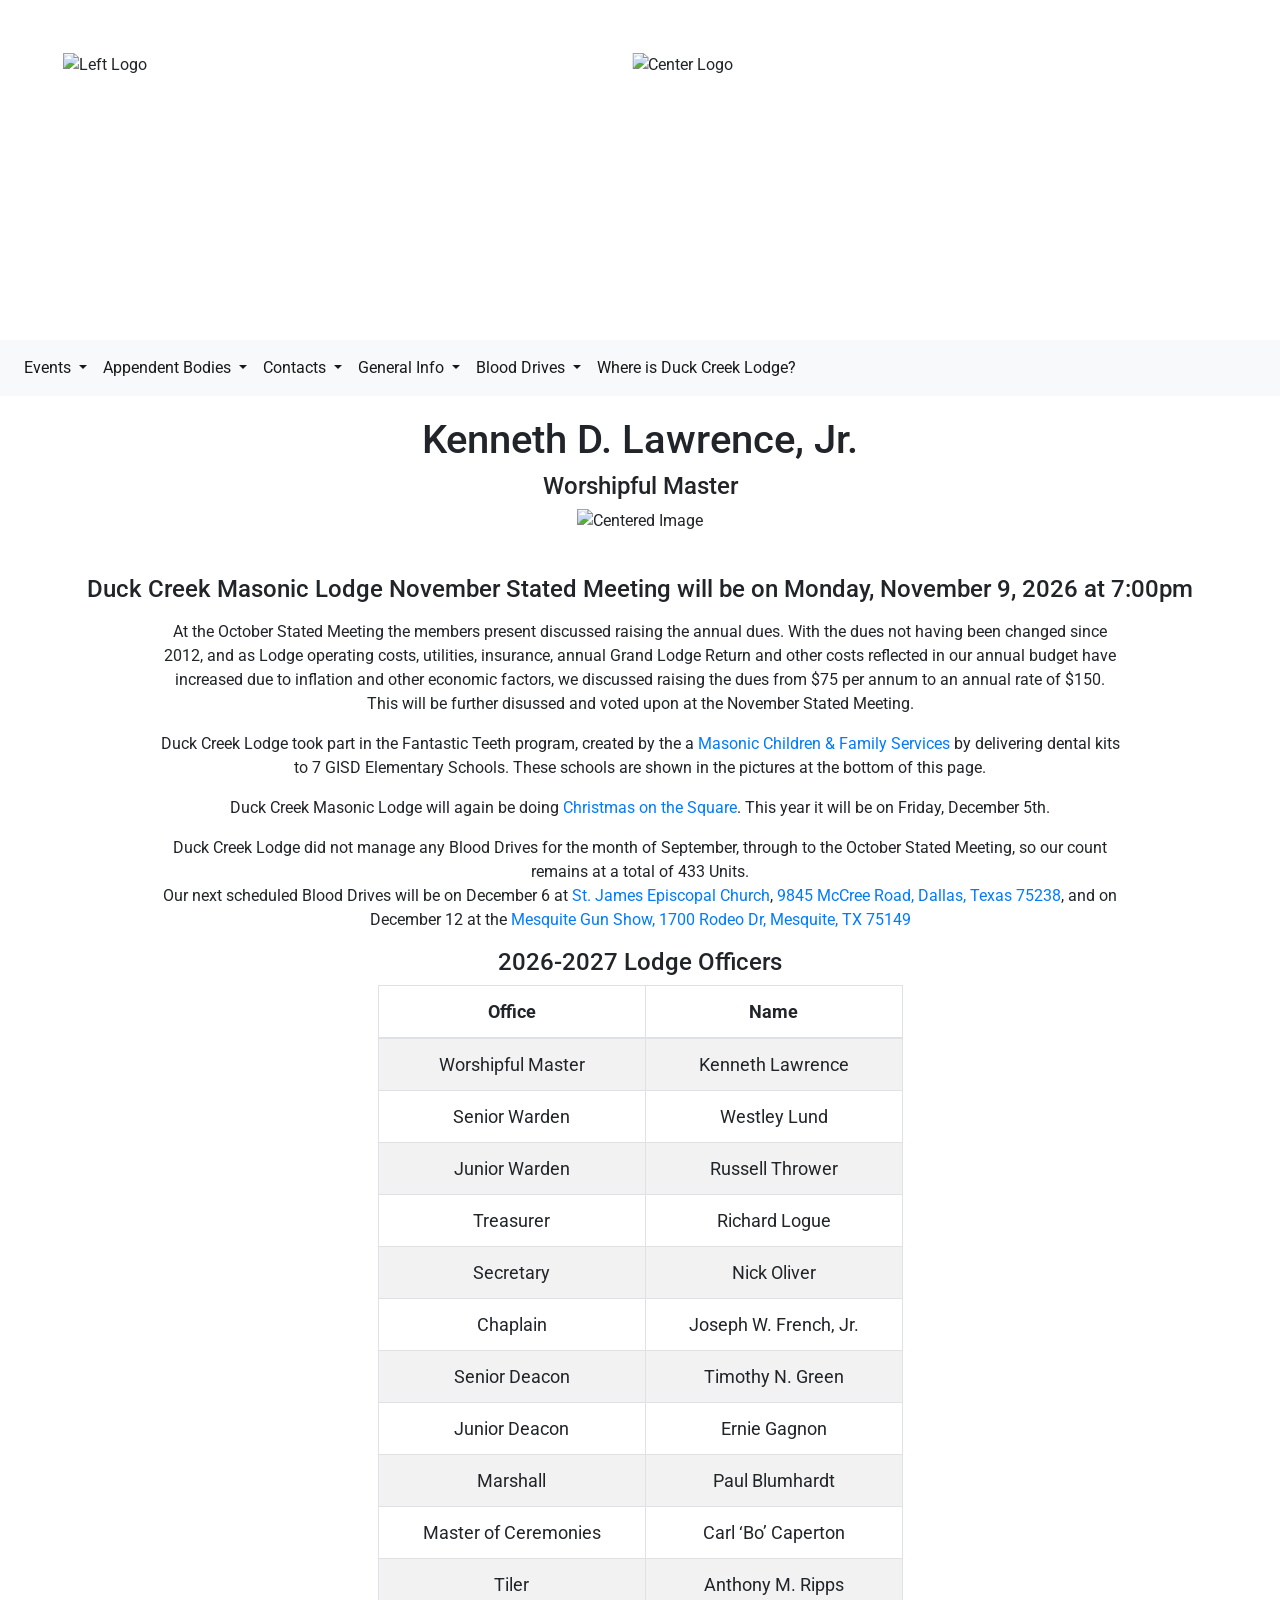
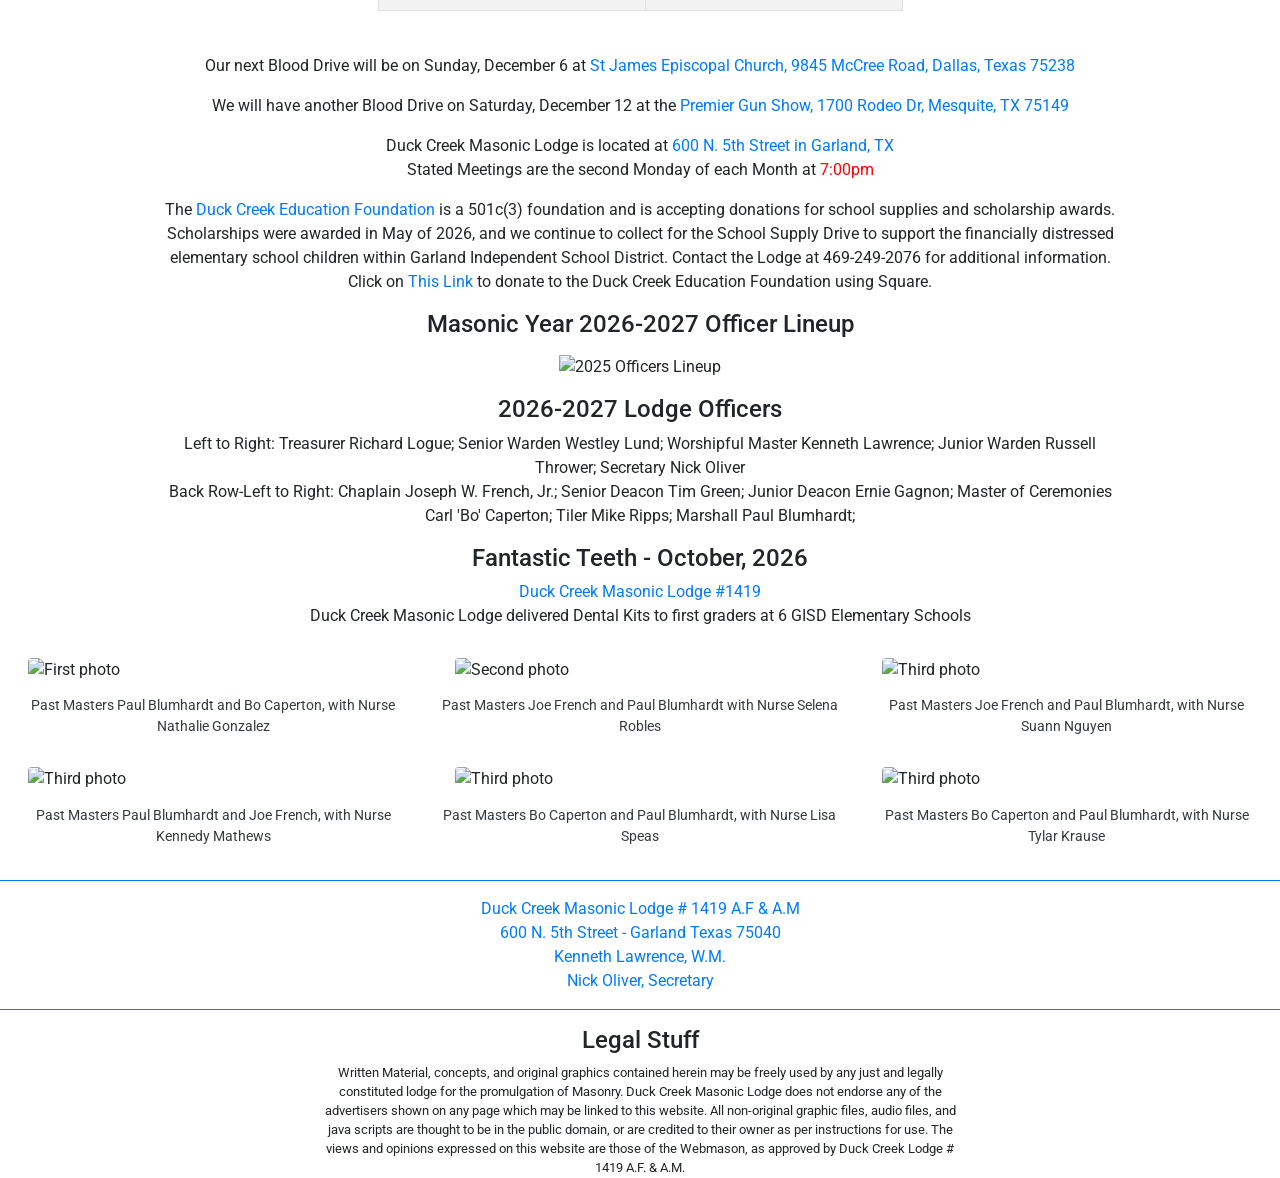
==== commit 1b97c339: "Oct Stated Meeting Update" ====
--- a/index.html
+++ b/index.html
@@ -128,23 +128,31 @@
         <img src="pictures/2026Install/WMLawrence.jpg" class="img-fluid mt-0" alt="Centered Image">
     </div>
 
-    <h2>Duck Creek Masonic Lodge October Stated Meeting will be on
-        Monday, October 12, 2026 at 7:00pm</h2>
-
-    <div class="w-75 mx-auto text-center">
-        <p>
-            Our Blood Drives for the month of August, through to the September Stated Meeting, brought in a total of 49
-            Units at two scheduled events with a total of 433 units collected for the year.<br>
-            Our next scheduled Blood Drives will be on December 6 at <a href="https://www.stjamesdallas.org/"
-                target=blank"> St. James Episcopal Church</a>, <a href="https://maps.app.goo.gl/JVYgph7uQunZA3aZ9"
-                target="blank"> 9845 McCree Road, Dallas, Texas 75238</a>, and on December 12 at
-            the <a href="https://premiergunshows.com/gun-show/mesquite-gun-show/" target="_blank"> Mesquite Gun Show,
-            </a><a href="https://maps.app.goo.gl/fCtRTa7iSNhPukZV9" target="blank"> 1700 Rodeo Dr, Mesquite, TX
-                75149</a>
-        </p>
-        <p> At our September Stated Meeting we hosted the second official visit of our District Deputy Grand Master,
-            Troy Messick<br>We also conferred two MM Degree's, one for Brother Ryan Thompson on August 31, and on
-            Brother Russell Hall on Monday, September 21.<br>
+    <h2>Duck Creek Masonic Lodge November Stated Meeting will be on
+        Monday, November 9, 2026 at 7:00pm</h2>
+
+    <div class="w-75 mx-auto text-center">
+        <p>
+        <p>At the October Stated Meeting the members present discussed raising the annual dues. With the dues not
+            having been changed since 2012, and as Lodge operating costs, utilities, insurance, annual Grand Lodge
+            Return and other costs reflected in our annual budget have increased due to inflation and other economic
+            factors, we discussed raising the dues from $75 per annum to an annual rate of $150. This will be further
+            disussed and voted upon at the November Stated Meeting.</p>
+        <p>Duck Creek Lodge took part in the Fantastic Teeth program, created by the a <a
+                href="https://masonichometx.org/" target="_blank">Masonic Children & Family Services</a> by delivering
+            dental kits to
+            7 GISD Elementary Schools. These schools are shown in the pictures at the bottom of this page.</p>
+        <p>Duck Creek Masonic Lodge will again be doing <a href="https://garlandtx.gov/m/newsflash/Home/Detail/3469"
+                target="_blank"> Christmas on the Square</a>. This year it will be on Friday, December 5th.</p>
+        Duck Creek Lodge did not manage any Blood Drives for the month of September, through to the October
+        Stated Meeting, so our count remains at a total of 433 Units.<br>
+        Our next scheduled Blood Drives will be on December 6 at <a href="https://www.stjamesdallas.org/" target=blank">
+            St. James Episcopal Church</a>, <a href="https://maps.app.goo.gl/JVYgph7uQunZA3aZ9" target="blank"> 9845
+            McCree Road, Dallas, Texas 75238</a>, and on December 12 at
+        the <a href="https://premiergunshows.com/gun-show/mesquite-gun-show/" target="_blank"> Mesquite Gun
+            Show,
+        </a><a href="https://maps.app.goo.gl/fCtRTa7iSNhPukZV9" target="blank"> 1700 Rodeo Dr, Mesquite, TX
+            75149</a>
         </p>
     </div>
 
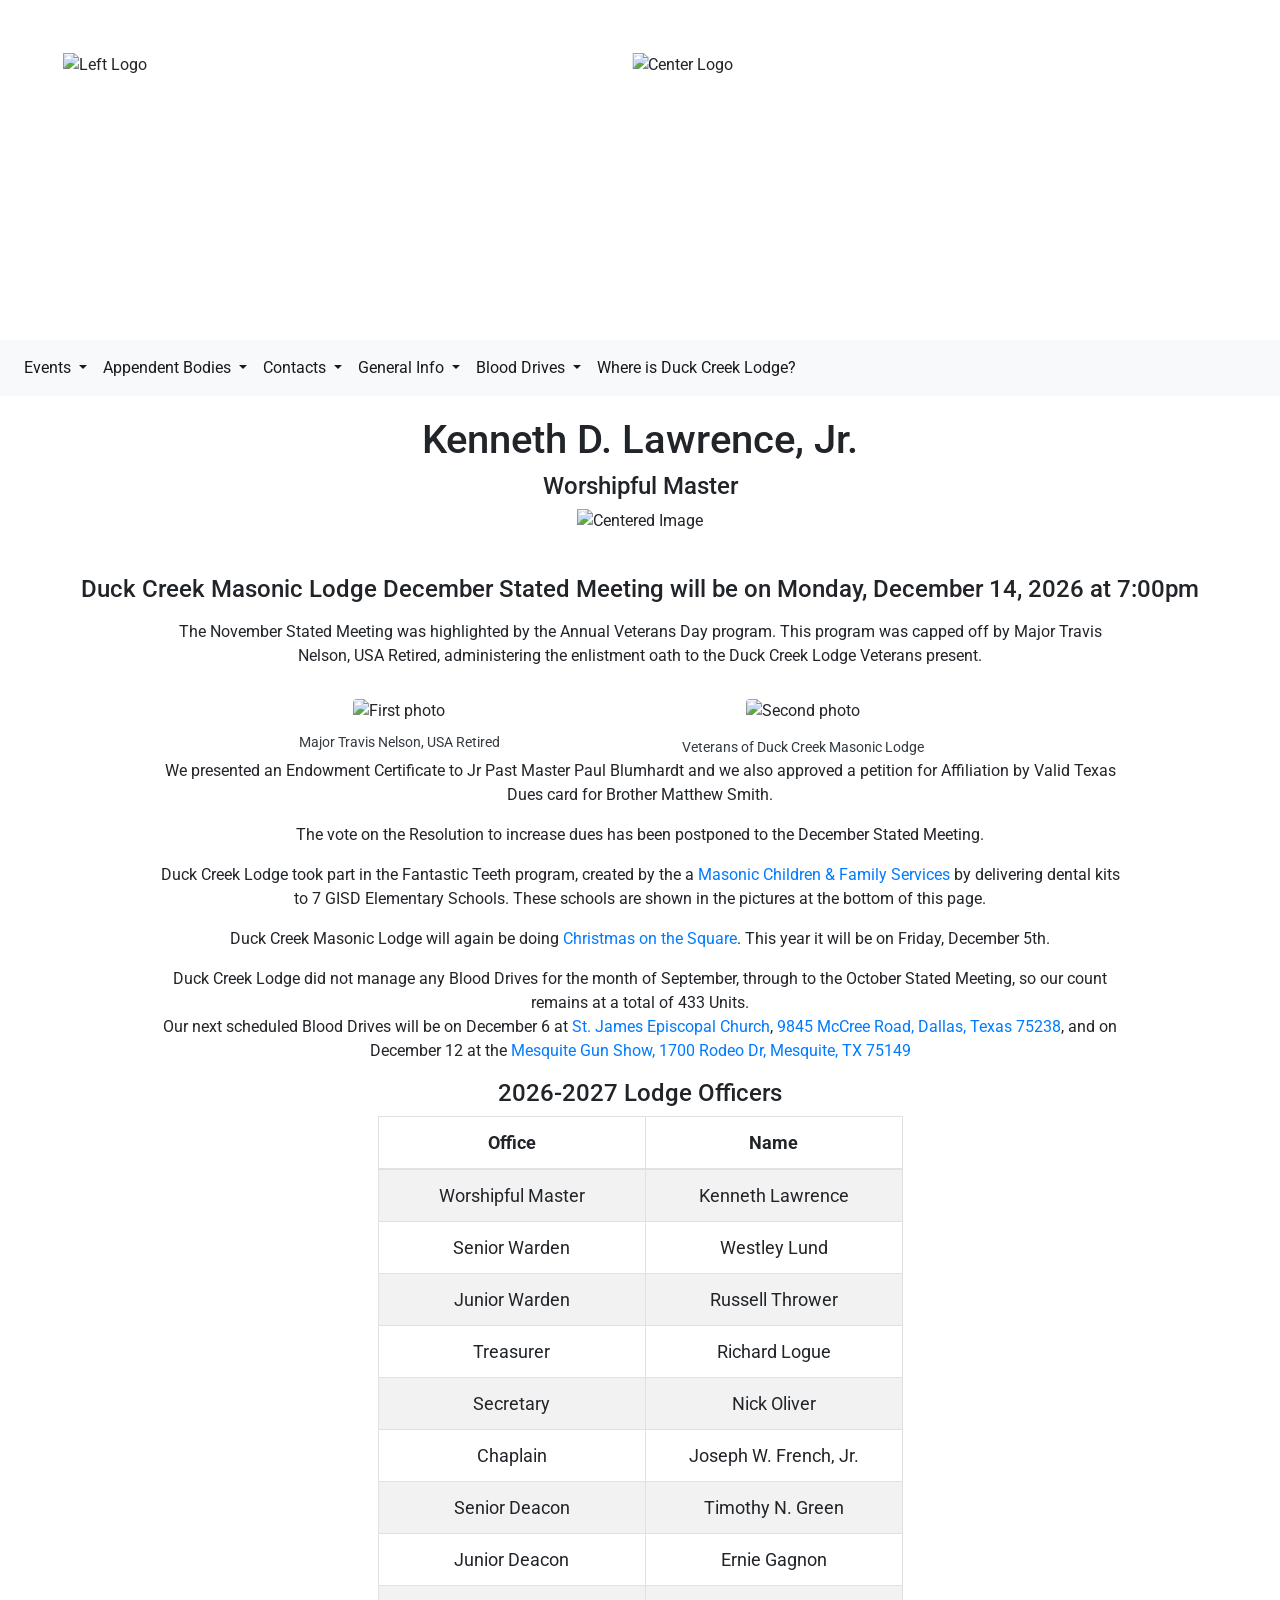
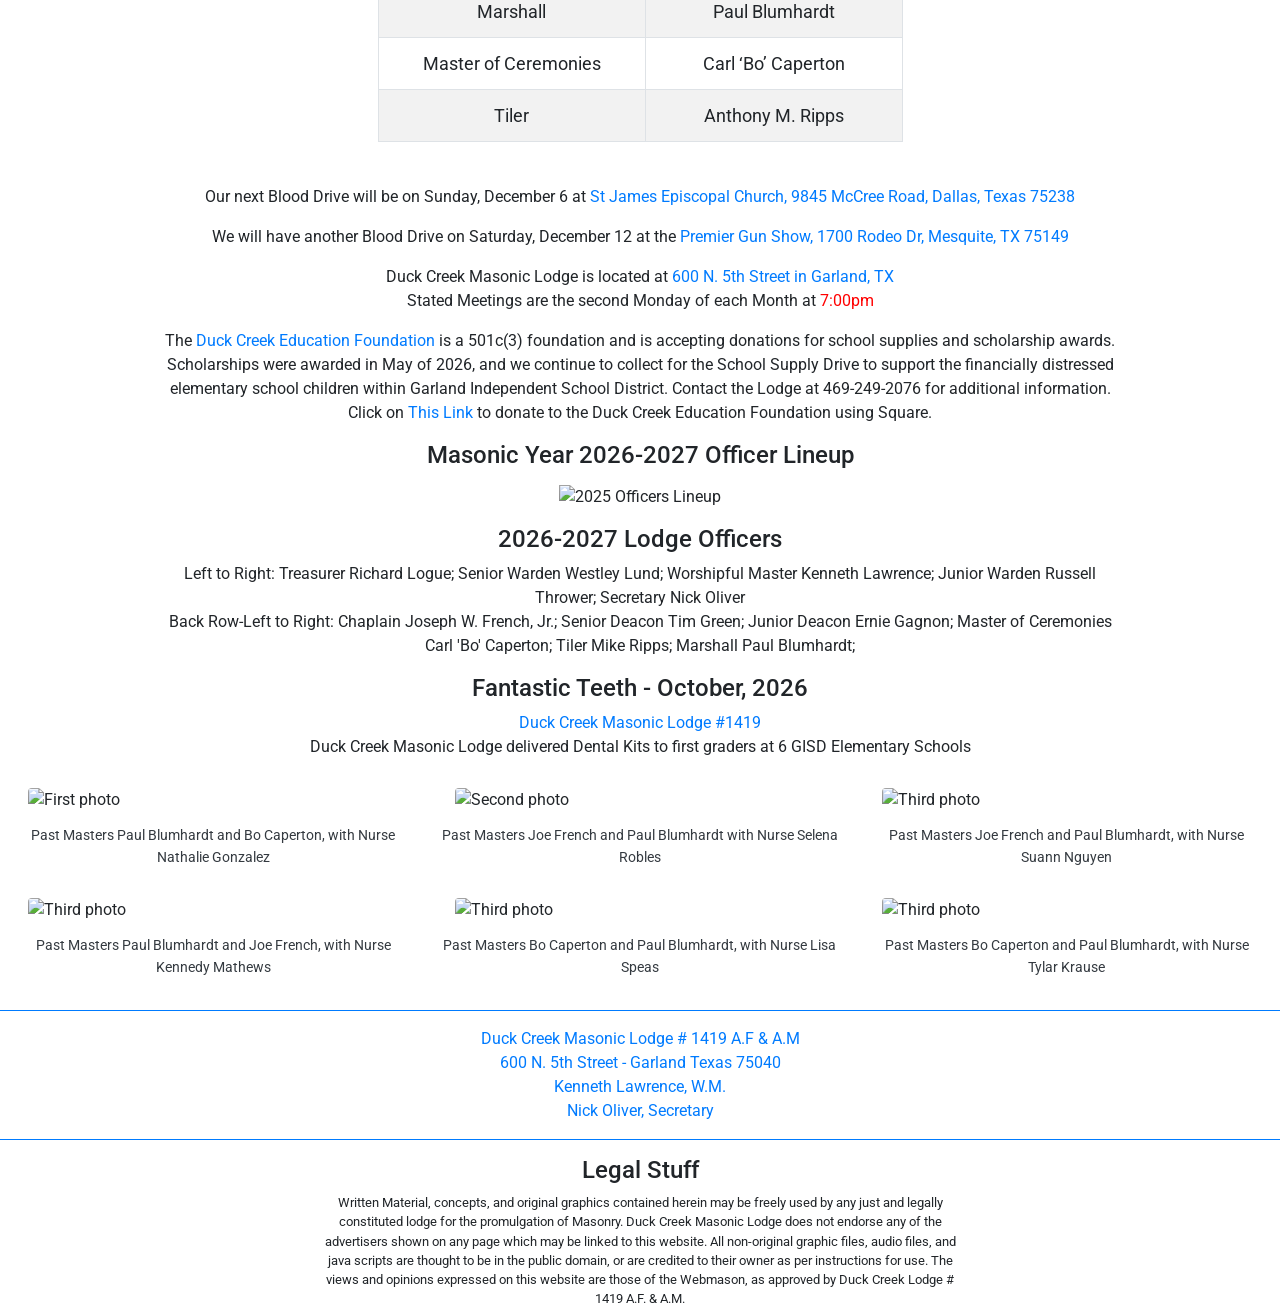
==== commit e5005c29: "December Update" ====
--- a/index.html
+++ b/index.html
@@ -128,16 +128,40 @@
         <img src="pictures/2026Install/WMLawrence.jpg" class="img-fluid mt-0" alt="Centered Image">
     </div>
 
-    <h2>Duck Creek Masonic Lodge November Stated Meeting will be on
-        Monday, November 9, 2026 at 7:00pm</h2>
-
-    <div class="w-75 mx-auto text-center">
-        <p>
-        <p>At the October Stated Meeting the members present discussed raising the annual dues. With the dues not
-            having been changed since 2012, and as Lodge operating costs, utilities, insurance, annual Grand Lodge
-            Return and other costs reflected in our annual budget have increased due to inflation and other economic
-            factors, we discussed raising the dues from $75 per annum to an annual rate of $150. This will be further
-            disussed and voted upon at the November Stated Meeting.</p>
+    <h2>Duck Creek Masonic Lodge December Stated Meeting will be on
+        Monday, December 14, 2026 at 7:00pm</h2>
+
+    <div class="w-75 mx-auto text-center">
+        <p>
+        <p>The November Stated Meeting was highlighted by the Annual Veterans Day program. This program was capped off
+            by Major Travis Nelson, USA Retired, administering the enlistment oath to the Duck Creek Lodge Veterans
+            present.</p>
+
+        <div class="container-fluid">
+            <div class="image-row">
+                <div class="col-md-4">
+                    <!-- <figure class="figure w-75"> -->
+                        <img src="pictures/2026Vets/majorNelson.jpeg" class="img-fluid w-100 rounded" alt="First photo">
+                        <figcaption class="figure-caption text-center fs-4 fw-bold text-dark">Major Travis Nelson, USA
+                            Retired
+                        </figcaption>
+                    <!-- </figure> -->
+                </div>
+                <div class="col-md-6">
+                    <!-- <figure class="figure w-100"> -->
+                        <img src="pictures/2026Vets/dcVeterans.jpeg" class="img-fluid w-100 rounded" alt="Second photo">
+                        <figcaption class="figure-caption text-center fs-4 fw-bold text-dark">Veterans of Duck Creek
+                            Masonic Lodge
+                        </figcaption>
+                    <!-- </figure> -->
+                </div>
+            </div>
+        </div>
+
+        <p>We presented an Endowment Certificate to Jr Past Master Paul Blumhardt and we also approved a
+            petition
+            for Affiliation by Valid Texas Dues card for Brother Matthew Smith.</p>
+        <p>The vote on the Resolution to increase dues has been postponed to the December Stated Meeting.</p>
         <p>Duck Creek Lodge took part in the Fantastic Teeth program, created by the a <a
                 href="https://masonichometx.org/" target="_blank">Masonic Children & Family Services</a> by delivering
             dental kits to
--- a/styles.css
+++ b/styles.css
@@ -91,4 +91,30 @@
 
 .red-color {
     color: red;
-}+}
+
+@media (max-width: 768px) {
+    .logo-left {
+        display: none;
+    }
+}
+
+.image-row {
+  display: flex;
+  justify-content: center; /* Centers the row horizontally */
+  align-items: center;     /* Centers images vertically if they have different heights */
+  gap: 16px;               /* Adds clean spacing between pictures */
+  flex-wrap: wrap;         /* Lets images wrap to a new centered line on mobile */
+}
+
+.image-row img {
+  max-width: 100%;
+  height: auto;
+  /* Optional: set a fixed width or height so they look uniform */
+  width: 200px; 
+}
+
+/* img.large-pic {
+  width: 600px; Increases width to a fixed pixel size
+  height: auto; Maintains original aspect ratio
+} */
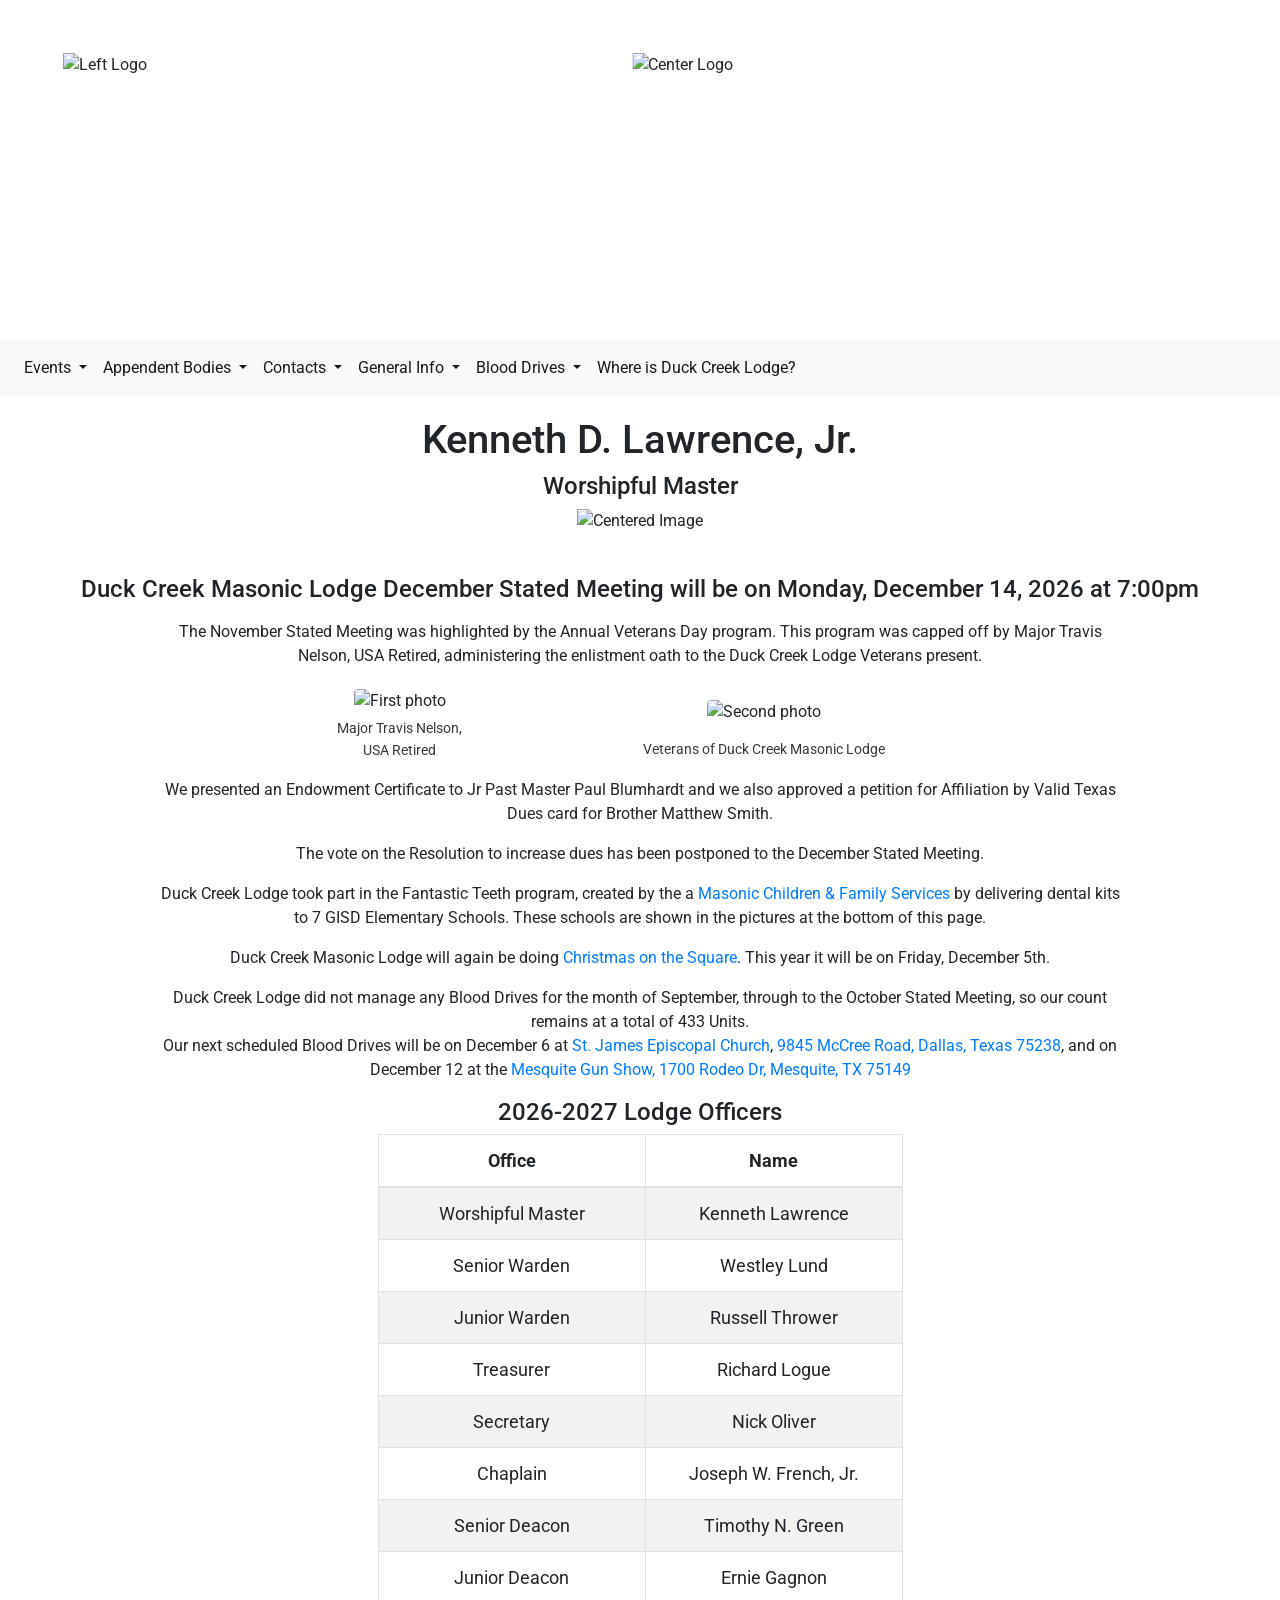
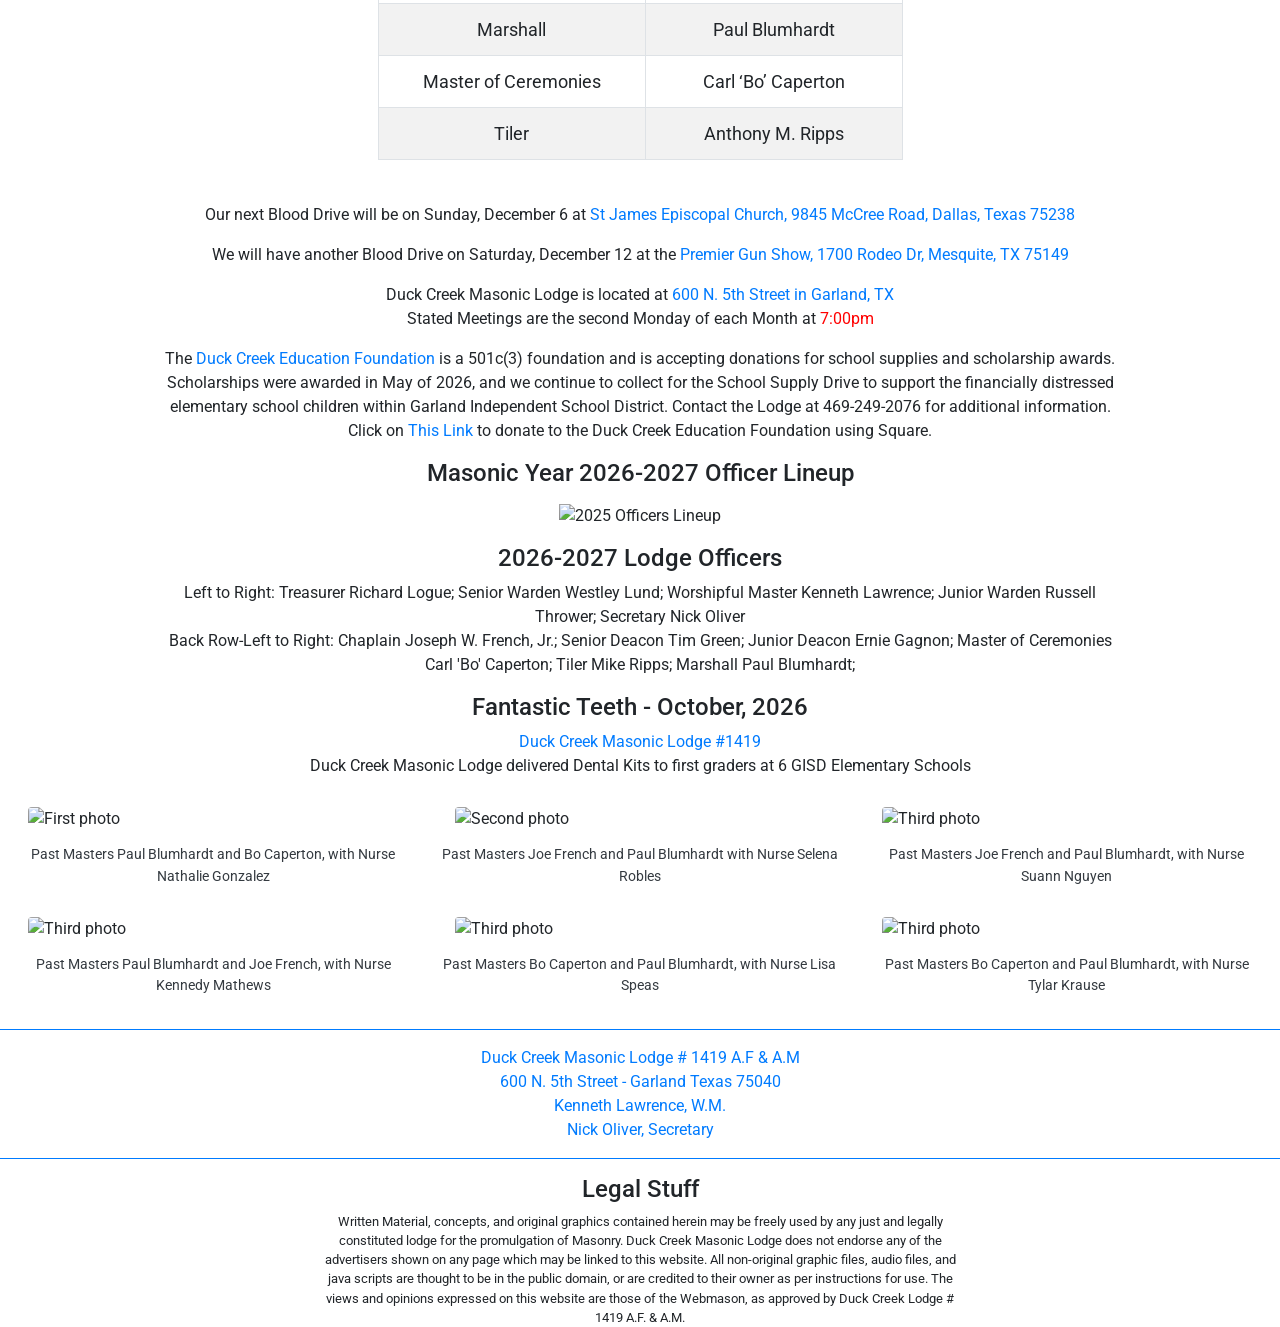
==== commit e4ef4c88: "December Update 2" ====
--- a/index.html
+++ b/index.html
@@ -139,21 +139,21 @@
 
         <div class="container-fluid">
             <div class="image-row">
-                <div class="col-md-4">
-                    <!-- <figure class="figure w-75"> -->
+                <div class="col-md-3">
+                    <figure class="figure w-75">
                         <img src="pictures/2026Vets/majorNelson.jpeg" class="img-fluid w-100 rounded" alt="First photo">
                         <figcaption class="figure-caption text-center fs-4 fw-bold text-dark">Major Travis Nelson, USA
                             Retired
                         </figcaption>
-                    <!-- </figure> -->
+                    </figure>
                 </div>
                 <div class="col-md-6">
-                    <!-- <figure class="figure w-100"> -->
+                    <figure class="figure w-100">
                         <img src="pictures/2026Vets/dcVeterans.jpeg" class="img-fluid w-100 rounded" alt="Second photo">
                         <figcaption class="figure-caption text-center fs-4 fw-bold text-dark">Veterans of Duck Creek
                             Masonic Lodge
                         </figcaption>
-                    <!-- </figure> -->
+                    </figure>
                 </div>
             </div>
         </div>
--- a/styles.css
+++ b/styles.css
@@ -59,6 +59,25 @@
     margin: calc(20%/6);
 }
 
+.image-row {
+    display: flex;
+    justify-content: center;
+    /* Centers the row horizontally */
+    align-items: center;
+    /* Centers images vertically if they have different heights */
+    gap: 16px;
+    /* Adds clean spacing between pictures */
+    flex-wrap: wrap;
+    /* Lets images wrap to a new centered line on mobile */
+}
+
+.image-row img {
+    max-width: 100%;
+    height: auto;
+    /* Optional: set a fixed width or height so they look uniform */
+    width: 200px;
+}
+
 h1 {
     display: block;
     width: auto;
@@ -99,21 +118,6 @@
     }
 }
 
-.image-row {
-  display: flex;
-  justify-content: center; /* Centers the row horizontally */
-  align-items: center;     /* Centers images vertically if they have different heights */
-  gap: 16px;               /* Adds clean spacing between pictures */
-  flex-wrap: wrap;         /* Lets images wrap to a new centered line on mobile */
-}
-
-.image-row img {
-  max-width: 100%;
-  height: auto;
-  /* Optional: set a fixed width or height so they look uniform */
-  width: 200px; 
-}
-
 /* img.large-pic {
   width: 600px; Increases width to a fixed pixel size
   height: auto; Maintains original aspect ratio
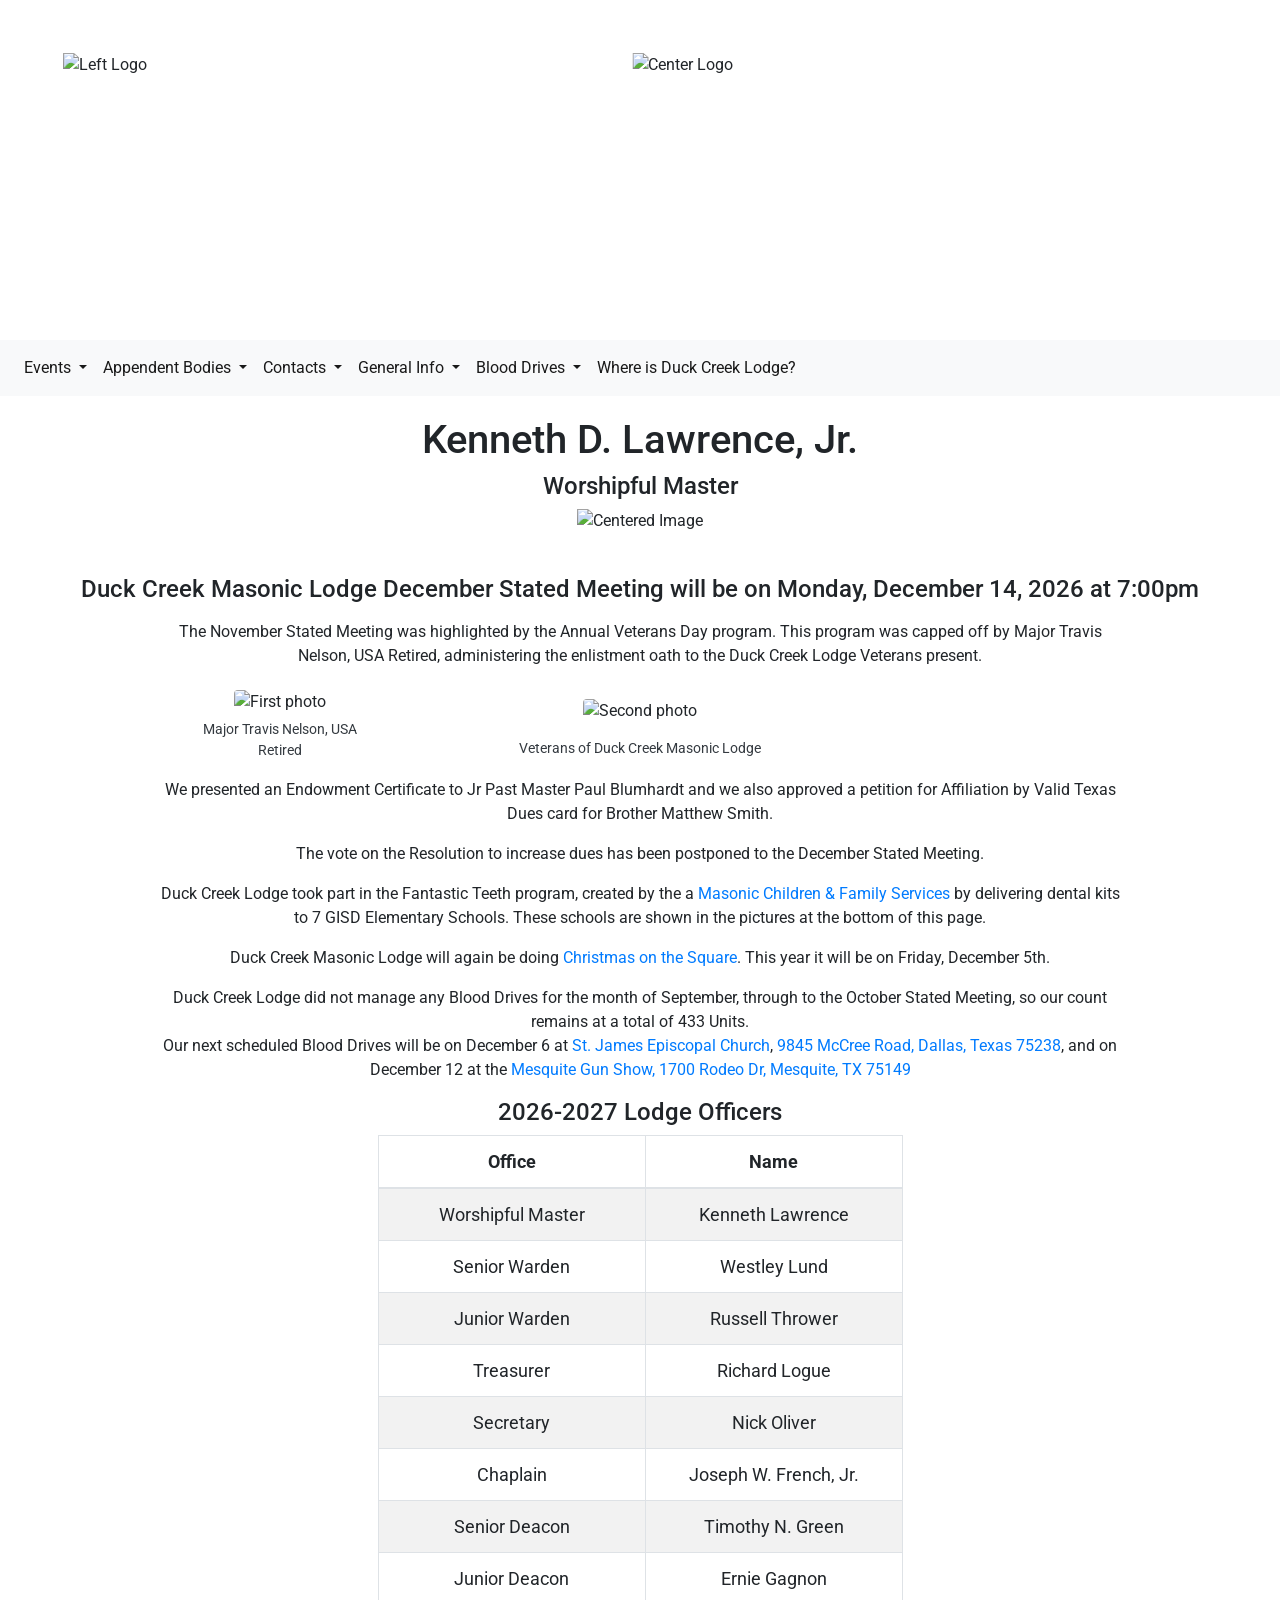
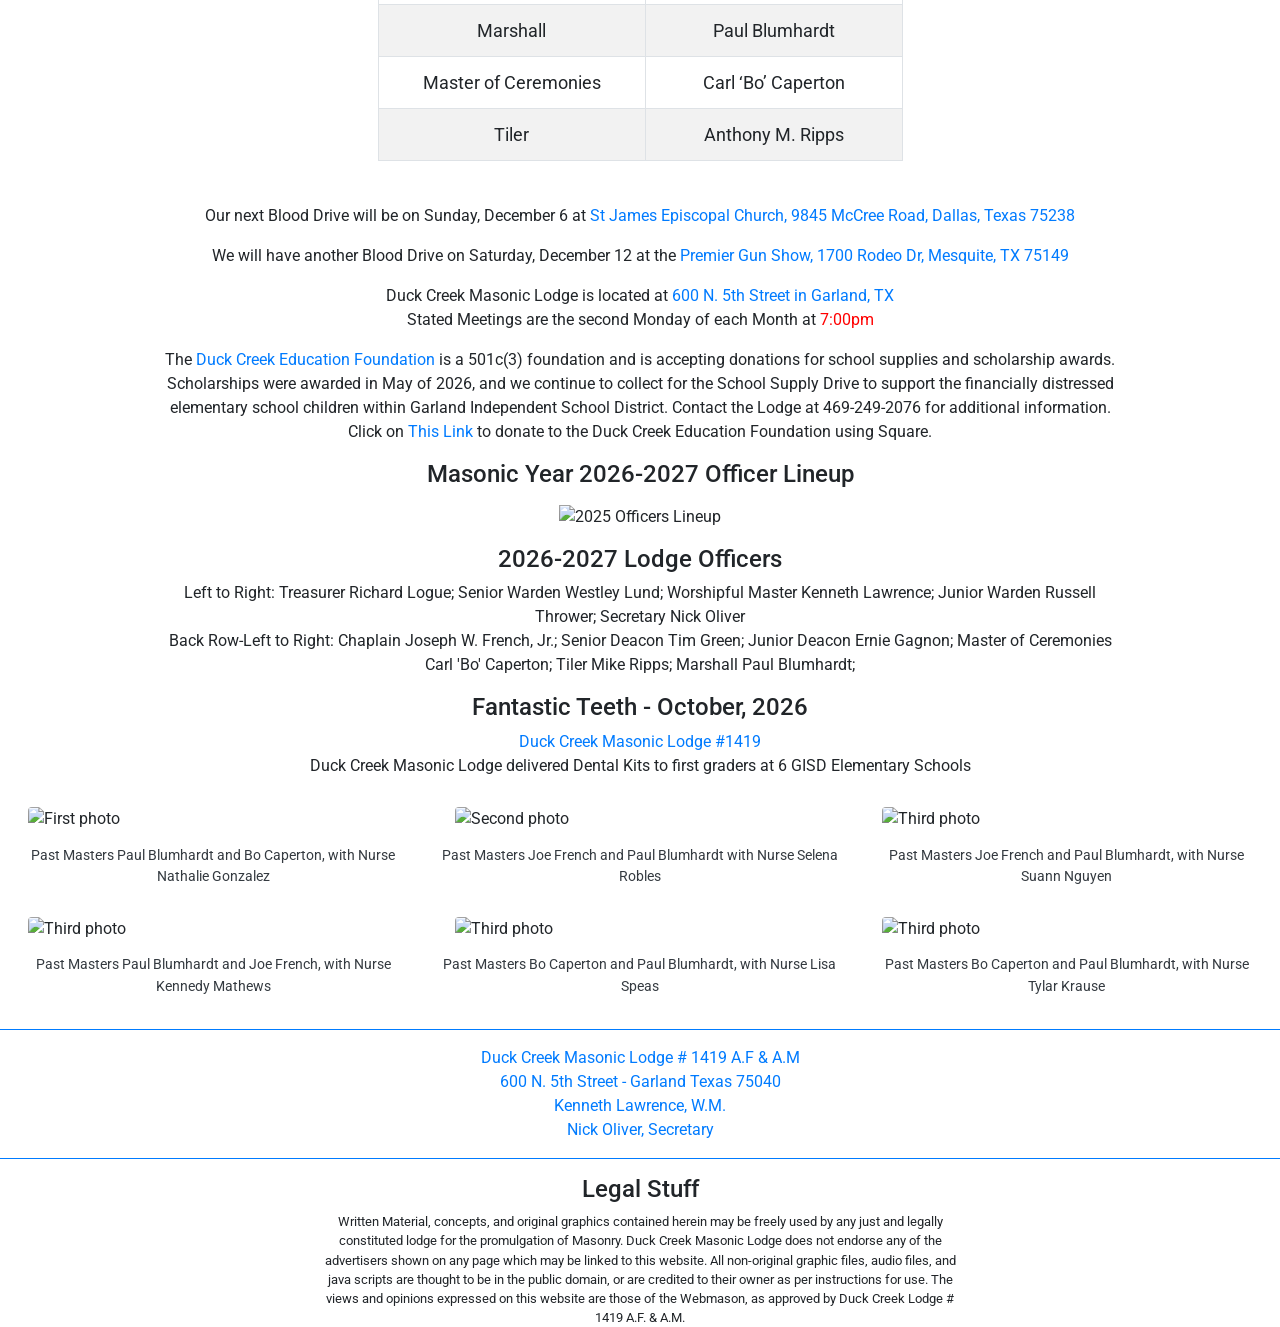
==== commit 00e65d92: "December Update 3" ====
--- a/index.html
+++ b/index.html
@@ -138,7 +138,8 @@
             present.</p>
 
         <div class="container-fluid">
-            <div class="image-row">
+            <!-- <div class="image-row"> -->
+            <div class="row g-4">
                 <div class="col-md-3">
                     <figure class="figure w-75">
                         <img src="pictures/2026Vets/majorNelson.jpeg" class="img-fluid w-100 rounded" alt="First photo">
